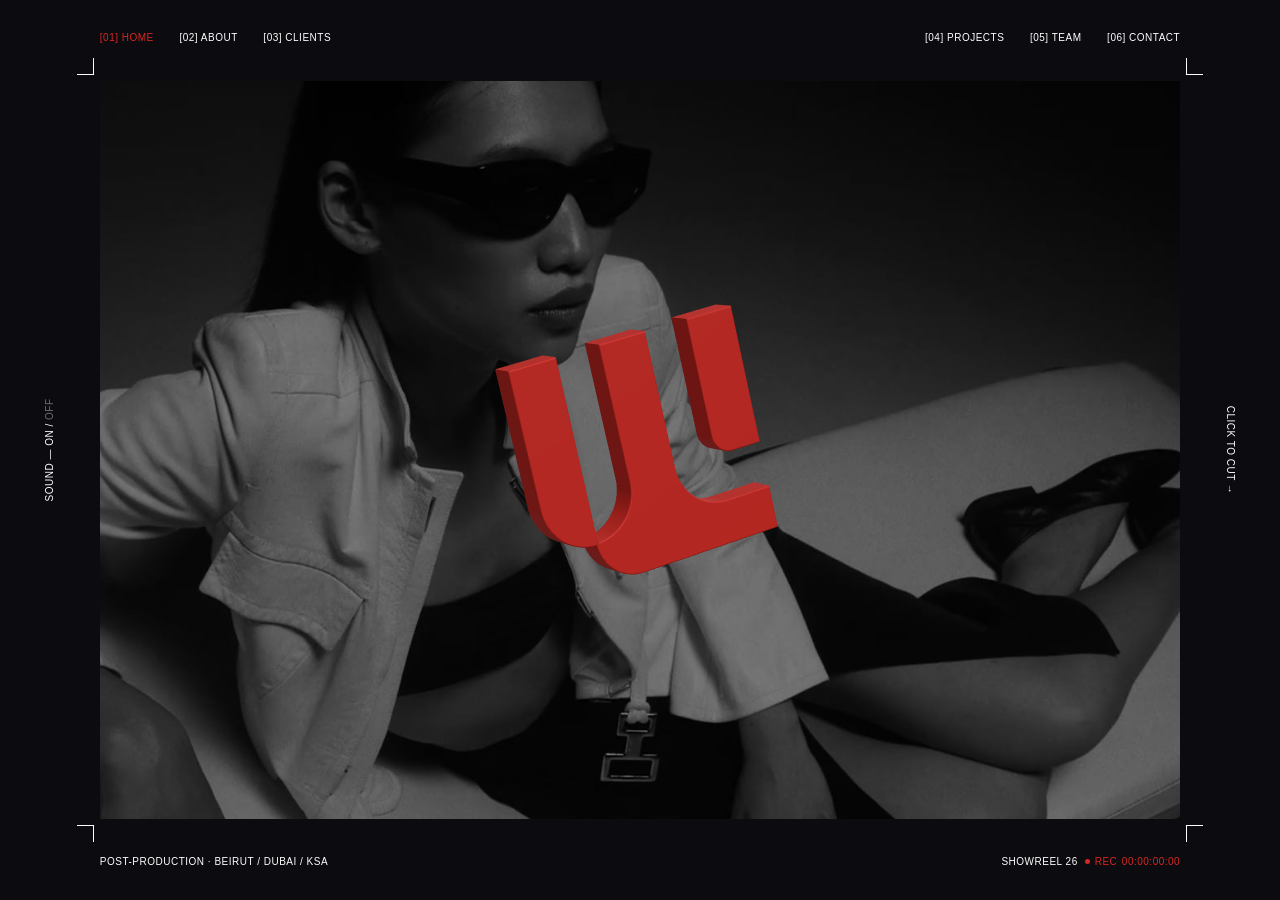
==== index.html @ 4a41119b "Projects: a Mac desktop with a PROJECTS folder, a window of category folders, a Finder of projects a" ====
<!doctype html>
<html lang="en">
<head>
  <meta charset="utf-8">
  <meta name="viewport" content="width=device-width, initial-scale=1, viewport-fit=cover">
  <title>Whiplash</title>
  <meta name="description" content="Whiplash — post-production studio.">
  <link rel="stylesheet" href="css/site.css">
  <link rel="stylesheet" href="css/desk.css">
</head>
<body data-scene="home">
  <div class="stage">
    <!-- The frame: the reel plays here; scenes 02–06 cut in over it -->
    <div class="frame">
      <video class="reel" autoplay muted loop playsinline preload="auto" poster="assets/hero-poster.jpg">
        <source src="assets/hero.mp4" type="video/mp4">
      </video>

      <section class="scene" data-scene="clients"  aria-labelledby="nav-clients"  hidden><h2 class="scene__title">Clients</h2></section>
      <section class="scene" data-scene="projects" aria-labelledby="nav-projects" hidden><h2 class="scene__title">Projects</h2></section>
      <section class="scene" data-scene="team"     aria-labelledby="nav-team"     hidden><h2 class="scene__title">Team</h2></section>
      <section class="scene" data-scene="contact"  aria-labelledby="nav-contact"  hidden><h2 class="scene__title">Contact</h2></section>

      <div class="cut" aria-hidden="true"></div>
    </div>

    <!-- crop marks, one outside each corner of the frame -->
    <i class="crop crop--tl" aria-hidden="true"></i><i class="crop crop--tr" aria-hidden="true"></i>
    <i class="crop crop--bl" aria-hidden="true"></i><i class="crop crop--br" aria-hidden="true"></i>

    <nav class="nav" aria-label="Main">
      <div class="nav__group">
        <a id="nav-home"    href="#home"    data-go="home"><span>[01]</span> Home</a>
        <a id="nav-about"   href="#about"   data-go="about"><span>[02]</span> About</a>
        <a id="nav-clients" href="#clients" data-go="clients"><span>[03]</span> Clients</a>
      </div>
      <div class="nav__group nav__group--r">
        <a id="nav-projects" href="#projects" data-go="projects"><span>[04]</span> Projects</a>
        <a id="nav-team"     href="#team"     data-go="team"><span>[05]</span> Team</a>
        <a id="nav-contact"  href="#contact"  data-go="contact"><span>[06]</span> Contact</a>
      </div>
    </nav>

    <button class="side side--l" id="sound" type="button" aria-pressed="false" aria-label="Sound">Sound — <b data-on>On</b> / <b data-off>Off</b></button>
    <button class="side side--r" id="next" type="button" aria-label="Next page">Click to cut →</button>

    <p class="foot foot--l" data-text="home.tagline">Post-production · Beirut / Dubai / KSA</p>
    <p class="foot foot--r"><span data-text="home.reel_label">Showreel 26</span> <span class="rec"><i></i>Rec <span id="tc">00:00:00:00</span></span></p>
  </div>

  <!-- [02] About: a red page the logo floods open. Chapters come from the dashboard (About). -->
  <section class="about" id="about" aria-labelledby="nav-about" hidden>
    <div class="about__list">
      <p class="about__sub"><span>[02] About — </span><span id="ch-count">5</span> chapters</p>
      <div class="chapters" id="chapters" role="tablist" aria-label="Chapters"></div>
      <figure class="plate">
        <div class="plate__img"><img id="ch-img" src="" alt=""></div>
        <div class="plate__cubes" id="cubes" aria-hidden="true"></div>   <!-- red cubes cover the photo, then blaze out -->
        <figcaption id="ch-cap"></figcaption>
      </figure>
      <a class="about__back" href="#home" data-go="home">← [01] Home</a>
      <span class="about__hint">Pick a chapter</span>
      <!-- temporary: compare the two photo reveals -->
      <button class="about__fx" id="reveal-switch" type="button" aria-label="Photo reveal">Photo reveal — <b data-mode="blaze">Blaze</b> / <b data-mode="lock">Lock</b></button>
    </div>

    <!-- A chapter's own page. History = a timeline: the playhead runs along it and each date cuts in as it passes. -->
    <div class="hist" id="hist" hidden>
      <div class="hist__title"><div class="ch"><span class="ch__n" id="hist-n">[01]</span><span class="ch__t"><span id="hist-word">History</span></span></div></div>
      <p class="hist__crumb"><span>[02] About / </span><span id="hist-crumb">[01] History</span></p>
      <div class="tl" id="tl">
        <i class="tl__rule"></i>
        <i class="tl__head" id="tl-head"></i>
        <ol class="tl__items" id="tl-items"></ol>
      </div>
    </div>

    <!-- Countries = the map: the land grows out of Beirut, then the routes draw one by one. -->
    <div class="map" id="map" hidden>
      <h2 class="map__word" id="map-word" aria-live="polite"><span class="map__ln"><span></span></span><span class="map__ln"><span></span></span></h2>
      <div class="map__note">
        <svg class="map__arrow" viewBox="0 0 290 157" aria-hidden="true"><path d="M0 66h212V0l78 78-78 79V91H0z"/></svg>
        <p class="map__label">[02] About — <span data-text="countries.since">Since 20XX</span></p>
        <p class="map__line" data-text="countries.line">Born in Beirut. Cutting for Dubai and KSA. Every frame intentional, every cut with weight.</p>
      </div>
      <svg class="map__svg" id="map-svg" viewBox="0 0 1140 1110" role="img" aria-label="Map: Beirut, with routes to Jeddah, Riyadh and Dubai">
        <defs><g id="wl-mark"><path d="M0 0H21.2V82A21.2 21.2 0 0 1 0 60.8Z"/><path d="M42.7 0H63.9V60.6A21.4 21.4 0 0 0 85.3 82H106.6V100H39.3A18 18 0 0 1 21.3 82A21.4 21.4 0 0 0 42.7 60.6Z"/><path d="M85.4 0H106.6V60.6H93.4A8 8 0 0 1 85.4 52.6Z"/></g></defs>
        <polygon class="map__land" points="170,20 245,11 365,23 448,115 640,295 670,388 735,478 763,548 791,502 795,578 910,569 922,512 985,490 988,548 1075,606 1127,655 1046,817 940,880 820,965 528,1090 463,1096 430,930 300,715 250,582 188,498 142,406 119,340 26,321 14,263 102,248 118,178 132,134 144,108 150,70"/>
        <!-- drawn in this order: Jeddah, Riyadh, Dubai -->
        <path class="map__route" data-to="jeddah" data-bend=".95 .29" d="M150 140 Q290 300 345 700"/>
        <path class="map__route" data-to="riyadh" data-bend=".63 .10" d="M150 140 Q430 180 597 556"/>
        <path class="map__route" data-to="dubai"  data-bend=".53 .10" d="M150 140 Q570 180 945 533"/>
        <g class="city" data-city="beirut" data-name="Beirut" transform="translate(150 140)" tabindex="0"><use href="#wl-mark" class="city__mark" transform="translate(-11.7 -11) scale(.22)"/><text x="20" y="10">[01] Beirut</text></g>
        <g class="city" data-city="dubai"  data-name="Dubai"  transform="translate(945 533)" tabindex="0"><use href="#wl-mark" class="city__mark" transform="translate(-11.7 -11) scale(.22)"/><text x="20" y="10">[02] Dubai</text></g>
        <g class="city" data-city="riyadh" data-name="Riyadh" transform="translate(597 556)" tabindex="0"><use href="#wl-mark" class="city__mark" transform="translate(-11.7 -11) scale(.22)"/><text x="20" y="10">[03] Riyadh</text></g>
        <g class="city" data-city="jeddah" data-name="Jeddah" transform="translate(345 700)" tabindex="0"><use href="#wl-mark" class="city__mark" transform="translate(-11.7 -11) scale(.22)"/><text x="20" y="10">[04] Jeddah</text></g>
      </svg>
    </div>


    <!-- Services: the crafts. Hover one and the Whiplash mark plays it. -->
    <div class="svc" id="svc" hidden>
      <ol class="svc__list" id="svc-list"></ol>
      <figure class="svc__w">
        <div class="svc__wwrap"><div class="svc__wbox"><video id="svc-video" muted loop playsinline preload="metadata"></video></div></div>
        <figcaption id="svc-cap"></figcaption>
      </figure>
      <p class="svc__head"><span class="svc__ln"><span data-text="services.head1">Six crafts.</span></span><span class="svc__ln svc__ln--red"><span data-text="services.head2">One room.</span></span></p>
      <button class="svc__try" id="svc-try" type="button">
        <span class="svc__tryicon" aria-hidden="true"><svg viewBox="0 0 40 16"><path d="M0 8l12-8v16zM40 8l-12-8v16z"/></svg></span>
        <span class="svc__trytext"><span data-text="services.try1">Before / after</span><b data-text="services.try2">Drag the cut yourself</b></span>
      </button>
    </div>

    <!-- shared footer of the chapter pages: previous · all chapters · next -->
    <div class="dfoot" id="dfoot">
      <i class="tl__rule"></i>
      <button class="hist__back" id="hist-back" type="button"></button>
      <div class="hist__chapters" id="hist-chapters"></div>
      <button class="hist__next" id="hist-next" type="button"></button>
    </div>
  </section>

  <!-- Before / after: one film, split by a cut you can drag. Opened from Services. -->
  <section class="try" id="try" aria-label="Before and after" hidden>
    <div class="try__stage" id="try-stage">
      <div class="try__layer try__before"><video id="try-before" muted loop playsinline preload="auto"></video><i class="try__fx" aria-hidden="true"></i><span class="try__word try__word--a" id="try-wa" aria-hidden="true"><span>Raw</span></span></div>
      <div class="try__layer try__after"><video id="try-after" muted loop playsinline preload="auto"></video><span class="try__word try__word--b" id="try-wb" aria-hidden="true"><span>Cut</span></span></div>
      <div class="try__split" id="try-split" role="slider" tabindex="0" aria-label="Before and after" aria-valuemin="0" aria-valuemax="100" aria-valuenow="50">
        <i class="try__line"></i>
        <span class="try__handle"><svg viewBox="0 0 40 16" aria-hidden="true"><path d="M0 8l12-8v16zM40 8l-12-8v16z"/></svg></span>
      </div>
    </div>
    <div class="try__copy">
      <p class="try__text" data-text="try.line">We don't just finish films. We finish the story.</p>
      <div class="try__chips" id="try-chips" aria-label="Crafts"></div>
    </div>
    <div class="try__foot">
      <i class="try__rule"></i>
      <button id="try-back" type="button">← Services</button>
      <span class="try__hint">Drag the line</span>
      <button id="try-next" type="button">[03] Clients →</button>
    </div>
  </section>
  <svg width="0" height="0" style="position:absolute" aria-hidden="true"><clipPath id="wclip" clipPathUnits="objectBoundingBox"><path d="M0 0H21.2V82A21.2 21.2 0 0 1 0 60.8Z" transform="scale(.0093809 .01)"/><path d="M42.7 0H63.9V60.6A21.4 21.4 0 0 0 85.3 82H106.6V100H39.3A18 18 0 0 1 21.3 82A21.4 21.4 0 0 0 42.7 60.6Z" transform="scale(.0093809 .01)"/><path d="M85.4 0H106.6V60.6H93.4A8 8 0 0 1 85.4 52.6Z" transform="scale(.0093809 .01)"/></clipPath></svg>

  <!-- 3D logo (turns left/right only) -->
  <canvas id="logo" class="logo" aria-label="Whiplash logo"></canvas>
  <div class="ring" aria-hidden="true"></div>

  <script src="admin/config.js"></script>
  <script src="js/logo3d.js" defer></script>
  <script src="js/site.js" defer></script>
  <script src="js/desk.js" defer></script>
</body>
</html>
---- css/site.css ----
/* =========================================================
   WHIPLASH — site
   One viewport. A framed reel, crop marks, six scenes you cut between.
   Layout knobs: --mx / --my = the margin around the frame.
   ========================================================= */
@font-face {
  font-family: "PP Neue Montreal";
  src: url("../fonts/PPNeueMontreal-Medium.woff2") format("woff2"), url("../fonts/PPNeueMontreal-Medium.otf") format("opentype");
  font-weight: 500; font-display: swap;
}
@font-face {
  font-family: "PP Neue Montreal";
  src: url("../fonts/PPNeueMontreal-Bold.woff2") format("woff2"), url("../fonts/PPNeueMontreal-Bold.otf") format("opentype");
  font-weight: 700; font-display: swap;
}
:root {
  --bg: #0b0b10;                 /* the dark around the frame */
  --red: rgb(214 40 34);
  --ink: #fff;
  --mx: 7.8vw;                   /* frame margin, left/right */
  --my: 9vh;                     /* frame margin, top/bottom */
  --ui: clamp(10px, .68vw, 15px);   /* nav + labels */
  --crop: clamp(14px, 1.3vw, 30px); /* crop mark arm length */
  --gap: clamp(6px, .45vw, 10px);   /* crop mark distance from the frame corner */
  --font: "PP Neue Montreal", "Helvetica Neue", Helvetica, Arial, sans-serif;
}
*, *::before, *::after { box-sizing: border-box; }
html, body { margin: 0; height: 100%; background: var(--bg); color: var(--ink); font-family: var(--font); overflow: hidden; -webkit-font-smoothing: antialiased; }
a { color: inherit; text-decoration: none; }
button { font: inherit; color: inherit; background: none; border: 0; padding: 0; cursor: pointer; text-transform: inherit; letter-spacing: inherit; }
:focus-visible { outline: 1.5px solid var(--ink); outline-offset: 4px; }
[hidden] { display: none !important; }

.stage { position: absolute; inset: 0; }   /* not fixed: the nav inside must be able to sit above the About page */

/* ---------- Frame + reel ---------- */
.frame { position: absolute; inset: var(--my) var(--mx); overflow: hidden; background: #000; }
.reel { width: 100%; height: 100%; object-fit: cover; filter: grayscale(1) contrast(1.05) brightness(.62); display: block; }
.cut { position: absolute; inset: 0; background: #000; opacity: 0; pointer-events: none; }
.is-cutting .cut { opacity: 1; }
.is-cutting .logo { opacity: 0; }

/* ---------- Crop marks ---------- */
.crop { position: absolute; width: var(--crop); height: var(--crop); border: 0 solid var(--ink); }
.crop--tl { left: calc(var(--mx) - var(--gap) - var(--crop)); top: calc(var(--my) - var(--gap) - var(--crop)); border-right-width: 1.5px; border-bottom-width: 1.5px; }
.crop--tr { right: calc(var(--mx) - var(--gap) - var(--crop)); top: calc(var(--my) - var(--gap) - var(--crop)); border-left-width: 1.5px; border-bottom-width: 1.5px; }
.crop--bl { left: calc(var(--mx) - var(--gap) - var(--crop)); bottom: calc(var(--my) - var(--gap) - var(--crop)); border-right-width: 1.5px; border-top-width: 1.5px; }
.crop--br { right: calc(var(--mx) - var(--gap) - var(--crop)); bottom: calc(var(--my) - var(--gap) - var(--crop)); border-left-width: 1.5px; border-top-width: 1.5px; }

/* ---------- Nav + labels (all one small uppercase size) ---------- */
.nav, .side, .foot { font-size: var(--ui); font-weight: 500; letter-spacing: .05em; text-transform: uppercase; line-height: 1; }
.nav { position: absolute; left: var(--mx); right: var(--mx); top: 0; height: var(--my); display: flex; justify-content: space-between; align-items: center; padding-bottom: calc(var(--my) * .05); }
.nav__group { display: flex; gap: clamp(18px, 2vw, 48px); }
.nav a { padding: 8px 0; transition: color .15s; }
.nav a:hover { color: var(--red); }
.nav a[aria-current=page] { color: var(--red); }

.foot { position: absolute; margin: 0; bottom: 0; height: var(--my); display: flex; align-items: center; padding-top: calc(var(--my) * .05); }
.foot--l { left: var(--mx); }
.foot--r { right: var(--mx); gap: .7em; }
.rec { color: var(--red); font-variant-numeric: tabular-nums; display: inline-flex; align-items: center; gap: .45em; }
.rec i { width: .55em; height: .55em; border-radius: 50%; background: var(--red); animation: blink 1.2s steps(1) infinite; }
@keyframes blink { 50% { opacity: .15; } }

.side { position: absolute; top: 50%; white-space: nowrap; padding: 10px; }
.side--l { left: calc(var(--mx) / 2); transform: translate(-50%, -50%) rotate(-90deg); }
.side--r { right: calc(var(--mx) / 2); transform: translate(50%, -50%) rotate(90deg); }
.side b { font-weight: 500; opacity: .4; transition: opacity .15s; }
#sound[aria-pressed=true] [data-on], #sound[aria-pressed=false] [data-off] { opacity: 1; }
.side:hover { color: var(--red); }

/* ---------- 3D logo ---------- */
.logo { position: fixed; inset: 0; width: 100%; height: 100%; display: block; pointer-events: none; z-index: 3; }

/* ---------- Scenes 03–06 (placeholders until their designs land) ---------- */
.scene { position: absolute; inset: 0; background: rgb(0 0 0 / .78); display: grid; place-items: center; padding: 6%; }
.scene__title { margin: 0; font-weight: 700; font-size: clamp(48px, 11vw, 220px); letter-spacing: -.04em; line-height: .9; text-transform: uppercase; }
.scene__body { max-width: 62ch; display: grid; gap: 1.1em; }
.lead { margin: 0; font-weight: 500; font-size: clamp(17px, 1.7vw, 34px); line-height: 1.22; letter-spacing: -.01em; }

/* ---------- [02] About ----------
   Opens from the logo: the logo grows until its red fills the screen, and this red page
   spreads out of it (a circle from the centre). Closing runs the same thing backwards. */
:root { --page-red: #d63831; --ax: 5.7vw; --row: min(6.75vw, 12.2vh); }
.nav { z-index: 6; transition: left .7s cubic-bezier(.6, 0, .2, 1), right .7s cubic-bezier(.6, 0, .2, 1), color .3s; }
body[data-scene=about] .nav { left: var(--ax); right: 6vw; color: #0a0a0c; }
body[data-scene=about] .nav a:hover, body[data-scene=about] .nav a[aria-current=page] { color: #fff; }
.logo { transition: opacity .25s; }
body:not([data-scene=home]):not(.is-opening) .logo { opacity: 0; }

.about { position: fixed; inset: 0; z-index: 5; background: var(--page-red); color: #0a0a0c; overflow: hidden;
  clip-path: circle(0% at 50% 50%); transition: clip-path .85s cubic-bezier(.7, 0, .25, 1); }
.about.is-open { clip-path: circle(75% at 50% 50%); }
.about.no-anim { transition: none; }
.about__sub, .about__back, .about__hint, .plate figcaption, .ch__n { font-size: var(--ui); font-weight: 500; letter-spacing: .05em; text-transform: uppercase; line-height: 1; }
.about__sub { position: absolute; left: var(--ax); top: 9vh; margin: 0; color: #fff; }
.about__back { position: absolute; left: var(--ax); bottom: 4vh; padding: 6px 0; }
.about__back:hover { color: #fff; }
.about__hint { position: absolute; right: 6vw; bottom: 4vh; padding: 6px 0; }
.about__fx { position: absolute; left: 50%; bottom: 4vh; transform: translateX(-50%); padding: 6px 0; font-size: var(--ui); font-weight: 500; letter-spacing: .05em; text-transform: uppercase; line-height: 1; }
.about__fx b { font-weight: 500; opacity: .4; transition: opacity .15s, color .15s; }
.about__fx b.is-on { opacity: 1; color: #fff; }
.about__fx:hover b:not(.is-on) { opacity: .75; }
.about.is-detail .about__fx { opacity: 0; pointer-events: none; transition: opacity .35s; }

/* chapters: three rows show; the list slides when you go past them */
.about__list { position: absolute; inset: 0; }
.chapters { position: absolute; left: var(--ax); top: 15.6vh; height: calc(var(--row) * 3); width: 62vw; overflow: hidden; }
.chapters__track { transition: transform .6s cubic-bezier(.6, 0, .2, 1); }
.ch { display: flex; align-items: center; height: var(--row); width: 100%; text-align: left; color: #0a0a0c; transition: color .2s; }
.ch__n { width: 5vw; flex: none; font-size: clamp(11px, 1vw, 24px); letter-spacing: .02em; }
.ch__t { display: block; overflow: hidden; height: var(--row); }
.ch__t > span { display: block; transform-origin: left center; font-size: calc(var(--row) * 1.2); line-height: var(--row); font-weight: 500; letter-spacing: -.012em; text-transform: uppercase; white-space: nowrap; transform: translateY(105%); transition: transform .8s cubic-bezier(.2, .9, .2, 1); transition-delay: calc(var(--i) * 70ms + 350ms); }
.about.is-in .ch__t > span { transform: none; }
.about.is-in.is-settled .ch__t > span { transition: transform .35s cubic-bezier(.3, 1.5, .5, 1); transition-delay: 0s; }
.ch[aria-selected=true] { color: #fff; }

/* the plate: a black-and-white photo locked under a blocky red pattern, cracked open like a safe (js/site.js) */
.plate { position: absolute; margin: 0; left: 67.2vw; top: 18.6vh; width: 27vw; height: 61vh; }
.plate__img { position: absolute; inset: 0; background: #151518; overflow: hidden; }
.plate__img img { width: 100%; height: 100%; object-fit: cover; filter: grayscale(1) contrast(1.12) brightness(.95); }
.plate__cubes { position: absolute; inset: -1px; display: grid; grid-template-columns: repeat(8, 1fr); grid-template-rows: repeat(10, 1fr); overflow: hidden; }
.plate__cubes i { position: relative; display: grid; place-items: center; }
.plate__cubes i.is-red { background: var(--page-red); }
.plate__cubes i b { font: 600 clamp(8px, .62vw, 13px)/1 ui-monospace, "SF Mono", Menlo, Consolas, monospace; letter-spacing: .04em; color: rgb(10 10 12 / .7); opacity: 0; }
.plate__cubes i.is-code b { opacity: 1; }
.plate__cubes i.is-code { animation: jitter .18s steps(2) infinite; }
.plate__cubes i.is-open { animation: crack .3s steps(6) forwards; }
@keyframes jitter { 50% { transform: translateX(1px); } }
@keyframes crack {
  0%   { background: var(--page-red); transform: none; }
  20%  { background: #fff; transform: translateX(3px); }
  40%  { background: var(--page-red); transform: translateX(-2px); opacity: .5; }
  60%  { background: #0a0a0c; opacity: 1; }
  80%  { background: #fff; opacity: .4; transform: scaleY(.3); }
  100% { opacity: 0; transform: scaleY(0); }
}
.plate__scan { position: absolute; left: 0; right: 0; top: 0; height: 2px; background: #fff; box-shadow: 0 0 10px #fff, 0 0 26px rgb(255 255 255 / .6); opacity: 0; pointer-events: none; }
/* the other option, "Blaze": the photo pushed to red, 20 big cubes that flare and vanish in random order */
.plate.is-blaze .plate__img { background: var(--page-red); }
.plate.is-blaze .plate__img img { filter: grayscale(1) contrast(1.15) brightness(.75); mix-blend-mode: multiply; }
.plate.is-blaze .plate__cubes { grid-template-columns: repeat(4, 1fr); grid-template-rows: repeat(5, 1fr); }
.plate.is-blaze .plate__cubes i:nth-of-type(n+21) { display: none; }
.plate__cubes i.is-blaze { animation: blaze .6s cubic-bezier(.4, 0, .2, 1) var(--d, 0ms) both; }
@keyframes blaze {
  0%   { opacity: 1; background: var(--page-red); }
  35%  { opacity: 1; background: #ff6a55; }
  100% { opacity: 0; background: #ff6a55; }
}
.plate__cubes.is-scanning .plate__scan { animation: scanDown .75s cubic-bezier(.5, 0, .5, 1) forwards; }
@keyframes scanDown { 0% { top: 0; opacity: 1; } 92% { opacity: 1; } 100% { top: 100%; opacity: 0; } }
.plate figcaption { position: absolute; left: 0; top: calc(100% + 2.2vh); white-space: nowrap; }

/* hover on a chapter: the word swells and its letters shuffle (js/site.js → scramble) */
.about.is-in .ch.is-hover .ch__t > span { transform: scale(1.075); }
.about.is-settled .ch__t { overflow: visible; }   /* the mask is only for the entrance; a swollen word must not be cut */
.sc { display: inline-block; }
.sc--i { font-style: italic; }
.sc--l { font-weight: 300; }
.sc--wave { animation: letterWave .9s ease-in-out both; animation-delay: calc(var(--i, 0) * 40ms); }
@keyframes letterWave { 0% { transform: translateY(0); } 30% { transform: translateY(-.07em) scale(1.06); } 60% { transform: translateY(.03em); } 100% { transform: translateY(0); } }

/* ---------- A chapter's page (History = the timeline) ----------
   Opening: the other words leave, the picked word slides up to the first row and stays put while
   the page changes under it. Then the rule draws, and the playhead runs along it: each date cuts
   in as the playhead reaches it, one at a time. */
.about.is-detail .about__list .ch { pointer-events: none; }
.about.is-detail .about__list .ch__t { overflow: hidden; }
.about.is-detail .about__list .ch .ch__t > span { transition: transform .5s cubic-bezier(.7, 0, .3, 1), color .3s; transition-delay: 0s; }
.about.is-detail .about__list .ch:not(.is-picked) .ch__t > span { transform: translateY(-105%); }
.about.is-detail .about__list .ch.is-picked .ch__t > span { transform: none; }
.about.is-detail .about__list .ch:not(.is-picked) .ch__n, .about.is-detail .plate, .about.is-detail .about__sub, .about.is-detail .about__hint, .about.is-detail .about__back { opacity: 0; transition: opacity .35s; }
.about.is-detail-on .about__list { visibility: hidden; }

.hist { position: absolute; inset: 0; color: #0a0a0c; }
.hist__title { position: absolute; left: var(--ax); top: 15.6vh; width: 62vw; }
.hist__title .ch { color: #fff; transition: color .6s .1s; }
.hist__title .ch__t > span { transform: none; transition: none; }
.hist.is-in .hist__title .ch { color: #0a0a0c; }
.hist__crumb, .hist__back, .hist__next, .hist__chapters { font-size: var(--ui); font-weight: 500; letter-spacing: .05em; text-transform: uppercase; line-height: 1; }
.hist__crumb { position: absolute; right: var(--ax); top: 44vh; margin: 0; text-align: right; opacity: 0; transition: opacity .5s .3s; }
.hist.is-in .hist__crumb { opacity: 1; }

.tl { position: absolute; left: var(--ax); right: var(--ax); top: 51.9vh; }
.tl__rule { position: absolute; left: 0; right: 0; top: 0; height: 2px; background: #fff; box-shadow: 0 1px 0 #0a0a0c; transform: scaleX(0); transform-origin: left; transition: transform .9s cubic-bezier(.7, 0, .2, 1); }
.hist.is-in .tl__rule { transform: none; }
.tl__items { list-style: none; margin: 0; padding: 4.7vh 0 0; display: grid; grid-template-columns: repeat(var(--n, 6), minmax(0, 1fr)); column-gap: .97vw; }
.tl__year { font-size: calc(26.2vw / max(var(--n, 6), 5)); line-height: 1; font-weight: 500; letter-spacing: -.02em; overflow: hidden; white-space: nowrap; }
.tl__year > span { display: block; transform: translateY(105%); transition: transform .5s cubic-bezier(.2, .9, .2, 1); }
.tl__bar { height: 4.33vh; margin-top: .35vh; border: 1.5px solid #fff; background: var(--c, transparent); transform: scaleX(0); transform-origin: left; transition: transform .45s cubic-bezier(.7, 0, .2, 1); }
.tl__name { margin: 2.6vh 0 0; font-size: calc(7.6vw / max(var(--n, 6), 5)); font-weight: 500; line-height: 1.15; text-transform: uppercase; }
.tl__line { margin: .9vh 0 0; font-size: clamp(11px, calc(4.3vw / max(var(--n, 6), 5)), 19px); line-height: 1.3; }
.tl__name, .tl__line { opacity: 0; transform: translateY(12px); transition: opacity .45s, transform .5s cubic-bezier(.2, .9, .2, 1); }
.tl li.is-on .tl__year > span { transform: none; }
.tl li.is-on .tl__bar { transform: none; }
.tl li.is-on .tl__name { opacity: 1; transform: none; transition-delay: .12s; }
.tl li.is-on .tl__line { opacity: .62; transform: none; transition-delay: .22s; }
/* the playhead */
.tl__head { position: absolute; top: -2.3vh; left: 0; width: 2px; margin-left: 0;   /* sits exactly on the left edge of the clip it has reached */ background: #fff; box-shadow: 1px 0 0 #0a0a0c; opacity: 0; transition: left .34s cubic-bezier(.6, 0, .2, 1), opacity .3s; }
.tl__head::before { content: ""; position: absolute; left: -7px; top: -2px; width: 16px; height: 12px; background: #fff; clip-path: polygon(0 0, 100% 0, 100% 45%, 50% 100%, 0 45%); }
.tl__head.is-on { opacity: 1; }

/* shared footer of the chapter pages */
.dfoot { position: absolute; left: var(--ax); right: var(--ax); top: 94.25vh; bottom: 0; display: flex; align-items: center; justify-content: space-between; color: #0a0a0c; opacity: 0; visibility: hidden; transition: opacity .5s .4s, visibility 0s .9s; }
.dfoot.is-in { opacity: 1; visibility: visible; transition: opacity .5s .4s; }
.dfoot.is-in .tl__rule { transform: none; }
.about[data-detail=map] .dfoot .tl__rule { height: 1.5px; background: #0a0a0c; box-shadow: none; }
.dfoot button { padding: 6px 0; }
.dfoot button:hover { color: #fff; }
.hist__chapters { display: flex; gap: 2.2vw; }
.hist__chapters button { opacity: .38; transition: opacity .2s; }
.hist__chapters button:hover { opacity: 1; }
.hist__chapters button[aria-current=true] { opacity: 1; color: #fff; }
.hist, .map { transition: opacity .35s; }
.hist.is-out, .map.is-out { opacity: 0; }

/* ---------- Countries: the map ----------
   The city name fills the left. On the right the land grows out of Beirut, then the routes
   draw one at a time (Jeddah, Riyadh, Dubai), each ending in a Whiplash mark. */
.map { position: absolute; inset: 0; color: #0a0a0c; }
.map__word { position: absolute; left: 6.7vw; top: 14.5vh; margin: 0; font-weight: 500; font-size: min(15.75vw, 27vh); line-height: .93; letter-spacing: -.02em; text-transform: uppercase; }
.map__ln { display: block; overflow: hidden; padding-bottom: .04em; }
.map__ln > span { display: block; transform: translateY(105%); transition: transform .9s cubic-bezier(.2, .9, .2, 1); }
.map__ln:nth-child(2) > span { transition-delay: .12s; }
.map.is-in .map__ln > span { transform: none; }
.map__note { position: absolute; left: var(--ax); top: 74.3vh; width: 34vw; }
.map__arrow { position: absolute; left: 1.8vw; top: 0; width: 12.2vw; height: auto; fill: #f0f0f5; transform: translateX(-140%); opacity: 0; transition: transform .9s cubic-bezier(.2, .9, .2, 1) .5s, opacity .3s .5s; }
.map.is-in .map__arrow { transform: none; opacity: 1; animation: arrowNudge 2.6s ease-in-out 2.2s infinite; }
@keyframes arrowNudge { 0%, 70%, 100% { transform: translateX(0); } 82% { transform: translateX(.7vw); } }
.map__label { position: relative; margin: calc(2.77vw - 1.6em) 0 0; color: #fff; font-size: var(--ui); font-weight: 500; letter-spacing: .05em; text-transform: uppercase; line-height: 1; white-space: nowrap; }
.map__line { position: relative; margin: 1.9vw 0 0; font-size: clamp(14px, 1.2vw, 28px); line-height: 1.25; font-weight: 500; max-width: 29vw; }
.map__label, .map__line { opacity: 0; transform: translateY(10px); transition: opacity .5s .8s, transform .6s cubic-bezier(.2, .9, .2, 1) .8s; }
.map.is-in .map__label, .map.is-in .map__line { opacity: 1; transform: none; }

.map__svg { position: absolute; left: 47.5vw; top: 6.9vh; width: 47.9vw; height: 82.8vh; overflow: visible; }
.map__land { fill: #f0f0f5; transform-box: view-box; transform-origin: 150px 140px; transform: scale(0); transition: transform 1s cubic-bezier(.3, 1.15, .4, 1) .15s; }
.map.is-in .map__land { transform: none; }
.map__route { fill: none; stroke: var(--page-red); stroke-width: 3.2; stroke-linecap: round; transition: stroke-dashoffset .85s cubic-bezier(.6, 0, .25, 1), opacity .25s, stroke-width .25s; }
.city { cursor: pointer; outline: none; }
.city__mark { fill: var(--page-red); }
.city text { font-size: 26px; font-weight: 700; text-transform: uppercase; fill: #0a0a0c; letter-spacing: .01em; }
.city > * { opacity: 0; transition: opacity .3s; }
.city .city__mark { transform-box: fill-box; }
.city.is-on > * { opacity: 1; }
.city.is-on .city__mark { animation: markPop .5s cubic-bezier(.3, 1.6, .5, 1) both; }
@keyframes markPop { from { opacity: 0; scale: .2; } to { opacity: 1; scale: 1; } }
.city.is-picked text { fill: var(--page-red); }
.map__svg.has-pick .map__route { opacity: .28; }
.map__svg.has-pick .map__route.is-picked { opacity: 1; stroke-width: 4.6; }
.city:focus-visible text { text-decoration: underline; }


/* ---------- Services (dark page) ----------
   The red page turns to near-black. Rules draw, the six crafts rise one by one, the Whiplash
   mark fills with film from the top. Hover a craft: the word turns red and the mark plays it. */
:root { --ink-bg: #0c0c11; }
.about { transition: clip-path .85s cubic-bezier(.7, 0, .25, 1), background-color .7s ease; }
.about[data-detail=services] { background-color: var(--ink-bg); }
body.is-dark[data-scene=about] .nav { color: #fff; }
body.is-dark[data-scene=about] .nav a:hover, body.is-dark[data-scene=about] .nav a[aria-current=page] { color: var(--red); }
.about[data-detail=services] .dfoot { color: #fff; background: var(--ink-bg); }
.about[data-detail=services] .dfoot .tl__rule { height: 1.5px; background: #fff; box-shadow: none; }
.about[data-detail=services] .dfoot button:hover, .about[data-detail=services] .hist__chapters button[aria-current=true] { color: var(--red); }

.svc { --srow: min(4.85vw, 8.6vh); position: absolute; inset: 0; color: #f0f0f5; }
.svc__list { position: absolute; left: var(--ax); top: 11.2vh; width: 55.2vw; margin: 0; padding: 0; list-style: none; }
.svc__row { position: relative; display: flex; align-items: center; height: var(--srow); cursor: pointer; }
.svc__row::before, .svc__row:first-child::after { content: ""; position: absolute; left: 0; right: 0; bottom: 0; height: 1.5px; background: #3a3a42; transform: scaleX(0); transform-origin: left; transition: transform .8s cubic-bezier(.7, 0, .2, 1); transition-delay: calc(var(--i) * 70ms + 150ms); }
.svc__row:first-child::after { bottom: auto; top: 0; transition-delay: 100ms; }
.svc.is-in .svc__row::before, .svc.is-in .svc__row:first-child::after { transform: none; }
.svc__n { width: 3.9vw; flex: none; font-size: clamp(10px, .62vw, 15px); font-weight: 500; letter-spacing: .04em; opacity: 0; transition: opacity .4s; transition-delay: calc(var(--i) * 70ms + 400ms); }
.svc__w0 { flex: none; display: block; overflow: hidden; height: var(--srow); }
.svc__w0 > span { display: block; font-size: calc(var(--srow) * 1.04); line-height: var(--srow); font-weight: 500; letter-spacing: -.012em; text-transform: uppercase; white-space: nowrap; transform: translateY(105%); transition: transform .8s cubic-bezier(.2, .9, .2, 1), color .2s; transition-delay: calc(var(--i) * 80ms + 300ms), 0s; }
.svc__d { margin: 0 0 0 auto; width: 16.5vw; font-size: clamp(12px, 1vw, 22px); color: #a3a3ab; opacity: 0; transform: translateX(-8px); transition: opacity .5s, transform .6s cubic-bezier(.2, .9, .2, 1), color .2s; transition-delay: calc(var(--i) * 80ms + 600ms); }
.svc.is-in .svc__n { opacity: 1; }
.svc.is-in .svc__w0 > span { transform: none; }
.svc.is-in .svc__d { opacity: 1; transform: none; }
.svc.is-settled .svc__w0, .svc.is-settled .svc__row { transition-delay: 0s; }
.svc.is-settled .svc__w0 { overflow: visible; }
.svc.is-settled .svc__w0 > span { transition: transform .35s cubic-bezier(.3, 1.5, .5, 1), color .2s; transform-origin: left center; }
.svc__row.is-active .svc__w0 > span { color: var(--red); }
.svc.is-settled .svc__row.is-active .svc__w0 > span { transform: scale(1.04); }
.svc__row.is-active .svc__d { color: #f0f0f5; }
.svc__row:focus-visible { outline: 1.5px solid #fff; outline-offset: 2px; }

.svc__w { position: absolute; margin: 0; right: var(--ax); top: 13.9vh; width: min(29.2vw, 51.8vh); }
.svc__wwrap { clip-path: inset(0 0 100% 0); transition: clip-path 1.1s cubic-bezier(.7, 0, .2, 1) .45s; }
.svc.is-in .svc__wwrap { clip-path: inset(0); }
.svc__wbox { aspect-ratio: 106.6 / 100; clip-path: url(#wclip); -webkit-clip-path: url(#wclip); background: #24242b; }
.svc__wbox video { width: 100%; height: 100%; object-fit: cover; display: block; transition: opacity .18s, filter .4s; }
.svc__wbox video.is-swapping { opacity: .15; }
.svc__w figcaption { margin-top: 3vh; text-align: right; font-size: var(--ui); font-weight: 500; letter-spacing: .05em; text-transform: uppercase; line-height: 1; white-space: nowrap; opacity: 0; transition: opacity .5s 1.2s; }
.svc.is-in .svc__w figcaption { opacity: 1; }
.svc__head { position: absolute; margin: 0; right: var(--ax); top: 70.4vh; text-align: right; font-size: min(2.95vw, 5.2vh); line-height: 1.08; font-weight: 500; text-transform: uppercase; letter-spacing: -.01em; }
.svc__ln { display: block; overflow: hidden; }
.svc__ln > span { display: block; transform: translateY(105%); transition: transform .8s cubic-bezier(.2, .9, .2, 1) 1.1s; }
.svc__ln--red { color: var(--red); }
.svc__ln--red > span { transition-delay: 1.22s; }
.svc.is-in .svc__ln > span { transform: none; }

/* "Before / after" button: the cut handle itself, with a label */
.svc__try { position: absolute; left: var(--ax); top: calc(11.2vh + var(--srow) * 6 + 5.5vh); display: flex; align-items: center; gap: 1.1vw; text-align: left; color: #f0f0f5; opacity: 0; transform: translateY(10px); transition: opacity .5s 1.3s, transform .6s cubic-bezier(.2, .9, .2, 1) 1.3s; }
.svc.is-in .svc__try { opacity: 1; transform: none; }
.svc__tryicon { position: relative; display: grid; place-items: center; width: 4.6vw; min-width: 56px; aspect-ratio: 1.65; background: var(--red); }
.svc__tryicon::before { content: ""; position: absolute; left: 50%; top: -1.6vh; bottom: -1.6vh; width: 2px; margin-left: -1px; background: var(--red); transform: scaleY(.55); transition: transform .4s cubic-bezier(.3, 1.5, .5, 1); }
.svc__tryicon svg { position: relative; width: 52%; fill: #fff; transition: transform .35s cubic-bezier(.3, 1.5, .5, 1); }
.svc__try:hover .svc__tryicon::before { transform: scaleY(1); }
.svc__try:hover .svc__tryicon svg { transform: scaleX(1.25); }
.svc__trytext { display: grid; gap: .55em; font-size: var(--ui); font-weight: 500; letter-spacing: .05em; text-transform: uppercase; line-height: 1; }
.svc__trytext b { font-weight: 500; font-size: clamp(14px, 1.15vw, 26px); letter-spacing: -.005em; text-transform: none; }
.svc__try:hover .svc__trytext b { color: var(--red); }
.svc.is-in .svc__tryicon { animation: tryNudge 3.2s ease-in-out 2.4s infinite; }
@keyframes tryNudge { 0%, 78%, 100% { transform: translateX(0); } 84% { transform: translateX(-5px); } 90% { transform: translateX(5px); } 95% { transform: translateX(0); } }

/* ---------- Before / after ----------
   Opens out of a red line: the film spreads from the centre, then the words rise.
   The right side is the finished film; the left is the same frame before the craft was applied. */
.try { position: fixed; inset: 0; z-index: 5; background: #000; color: #fff; overflow: hidden; }
.try__stage { position: absolute; inset: 0; clip-path: inset(0 50% 0 50%); transition: clip-path 1s cubic-bezier(.7, 0, .2, 1) .35s; touch-action: none; cursor: ew-resize; }
.try.is-in .try__stage { clip-path: inset(0); }
.try__layer { position: absolute; inset: 0; overflow: hidden; }
.try__layer video { position: absolute; inset: 0; width: 100%; height: 100%; object-fit: cover; }
.try__after { clip-path: inset(0 0 0 var(--x, 50%)); }
.try__after video { filter: saturate(1.35) contrast(1.1) brightness(1.08); }
/* what each craft looks like before it is applied */
.try__before video { filter: grayscale(1) contrast(.82) brightness(1.18); transition: filter .5s; }
.try[data-fx=colour] .try__before video { filter: saturate(.28) contrast(.66) brightness(1.2) sepia(.12); }
.try[data-fx=vfx] .try__before video { filter: grayscale(.55) contrast(.85) brightness(1.1); }
.try[data-fx=sound] .try__before video { filter: grayscale(1) contrast(.9) brightness(.95) blur(1.5px); }
.try[data-fx=online] .try__before video { filter: grayscale(.4) contrast(.8) blur(4px); }
.try[data-fx=motion] .try__before video { filter: grayscale(1) contrast(1.1) brightness(1.05); }
.try__fx { position: absolute; inset: 0; pointer-events: none; opacity: 0; transition: opacity .4s; }
.try[data-fx=vfx] .try__fx { opacity: 1; background:
  radial-gradient(circle, transparent 5px, rgb(0 255 160 / .7) 5px 6.5px, transparent 7px) 0 0 / 16.6% 25%,
  linear-gradient(rgb(0 255 160 / .18) 1px, transparent 1px) 0 0 / 100% 12.5%,
  linear-gradient(90deg, rgb(0 255 160 / .18) 1px, transparent 1px) 0 0 / 8.33% 100%; }
.try[data-fx=sound] .try__fx { opacity: 1; background: linear-gradient(transparent calc(50% - 1px), rgb(255 255 255 / .55) calc(50% - 1px) calc(50% + 1px), transparent calc(50% + 1px)); }
.try[data-fx=online] .try__fx { opacity: 1; background: repeating-linear-gradient(transparent 0 3px, rgb(0 0 0 / .18) 3px 4px); }

.try__word { position: absolute; font-weight: 500; font-size: min(15.6vw, 27.7vh, calc(var(--fit, 62vw) / var(--len, 3))); line-height: .82; letter-spacing: -.02em; text-transform: uppercase; white-space: nowrap; overflow: hidden; padding: .02em 0 .04em; }
.try__word > span { display: block; transform: translateY(105%); transition: transform 1s cubic-bezier(.2, .9, .2, 1); }
.try.is-in .try__word > span { transform: none; transition-delay: 1.05s; }
.try__word--a { --fit: 76vw; left: 6.7vw; top: 13.9vh; color: #222228; }
.try__word--b { right: 3vw; bottom: -6.5vh; color: #f0f0f5; }
.try.is-in .try__word--b > span { transition-delay: 1.2s; }

.try__split { position: absolute; top: 0; bottom: 0; left: var(--x, 50%); width: 64px; margin-left: -32px; display: grid; place-items: center; cursor: ew-resize; outline: none; z-index: 2; }
.try__line { position: absolute; left: 50%; top: 0; bottom: 0; width: 6px; margin-left: -3px; background: var(--red); transform: scaleY(0); transform-origin: top; }
.try.is-open .try__line { transform: none; transition: transform .45s cubic-bezier(.7, 0, .2, 1); }
.try__handle { position: relative; display: grid; place-items: center; width: 4.6vw; min-width: 64px; aspect-ratio: 1.65; background: var(--red); transform: scale(0); transition: transform .45s cubic-bezier(.3, 1.6, .5, 1) .9s, background .15s; }
.try.is-in .try__handle { transform: none; }
.try__handle svg { width: 52%; fill: #fff; transition: transform .2s; }
.try__split:hover .try__handle svg, .try.is-dragging .try__handle svg { transform: scaleX(1.25); }
.try.is-dragging .try__handle { background: var(--red-hi, #e82c24); }
.try__split:focus-visible .try__handle { outline: 2px solid #fff; outline-offset: 3px; }

.try__copy { position: absolute; left: var(--ax); bottom: 9.3vh; z-index: 3; color: #0a0a0c; pointer-events: none; }
.try__text { margin: 0 0 3.3vh; font-size: clamp(15px, 1.3vw, 30px); font-weight: 500; line-height: 1.2; }
.try__chips { display: flex; flex-wrap: wrap; gap: .4vw 2.1vw; }
.try__chips span { font-size: var(--ui); font-weight: 500; letter-spacing: .05em; text-transform: uppercase; padding: 6px 0; line-height: 1; }
.try__chips span.is-on { color: var(--red); }
.try__text, .try__chips { opacity: 0; transform: translateY(10px); transition: opacity .5s 1.3s, transform .6s cubic-bezier(.2, .9, .2, 1) 1.3s; }
.try__chips { transition-delay: 1.4s; }
.try.is-in .try__text, .try.is-in .try__chips { opacity: 1; transform: none; }

.try__foot { position: absolute; left: var(--ax); right: var(--ax); top: 94.25vh; bottom: 0; display: flex; align-items: center; justify-content: space-between; z-index: 3; font-size: var(--ui); font-weight: 500; letter-spacing: .05em; text-transform: uppercase; line-height: 1; opacity: 0; transition: opacity .5s 1.4s; }
.try.is-in .try__foot { opacity: 1; }
.try__rule { position: absolute; left: 0; right: 0; top: 0; height: 1.5px; background: #fff; }
.try__foot button { padding: 6px 0; text-shadow: 0 0 12px rgb(0 0 0 / .35); }
.try__foot button:hover { color: var(--red); }
.try__hint { opacity: .6; }
.try.is-out .try__stage { clip-path: inset(0 50% 0 50%); transition-delay: 0s; transition-duration: .55s; }
.try.is-out .try__copy, .try.is-out .try__foot, .try.is-out .try__word, .try.is-out .try__handle { opacity: 0; transition: opacity .2s; }

/* ---------- Cursor ring (trails the pointer; real cursor stays) ---------- */
.ring { position: fixed; left: 0; top: 0; width: 30px; height: 30px; margin: -15px 0 0 -15px; border: 1.5px solid var(--ink); border-radius: 50%; pointer-events: none; z-index: 9; opacity: 0; transition: opacity .2s, width .2s, height .2s, margin .2s; }
.ring.is-on { opacity: 1; }
.ring.is-big { width: 52px; height: 52px; margin: -26px 0 0 -26px; }

/* ---------- Phone ---------- */
@media (max-width: 760px) {
  :root { --mx: 18px; --my: 112px; --ui: 11px; --crop: 12px; --gap: 5px; }
  .nav { align-items: flex-start; padding: 22px 0 0; }
  .nav__group { flex-direction: column; gap: 4px; }
  .nav__group--r { text-align: right; }
  .nav a { padding: 5px 0; }
  .side { top: auto; bottom: 70px; transform: none; padding: 6px 0; }
  .side--l { left: var(--mx); }
  .side--r { right: var(--mx); }
  .foot { height: auto; padding: 0; left: var(--mx); right: auto; }
  .foot--l { bottom: 46px; }
  .foot--r { bottom: 22px; }
  .ring { display: none; }
}
@media (max-width: 760px) {
  :root { --ax: 18px; --row: 11.4vw; }
  body[data-scene=about] .nav { right: 18px; }
  .about__sub { top: 104px; }
  .chapters { top: 128px; width: calc(100vw - 36px); }
  .ch__n { width: 44px; }
  .plate { left: auto; right: 18px; top: calc(128px + 11.4vw * 3 + 22px); width: 46vw; height: 58vw; }
  .plate figcaption { top: calc(100% + 10px); left: auto; right: 0; }
  .about__back { bottom: 22px; } .about__hint { right: 18px; bottom: 22px; }
  .about__fx { bottom: 52px; left: 18px; transform: none; }
}
@media (max-width: 760px) {
  .hist { overflow-y: auto; padding: calc(128px + var(--row) + 20px) 18px 0; }
  .hist__title { top: 128px; width: calc(100vw - 36px); }
  .hist__crumb { position: static; text-align: left; }
  .tl { position: relative; left: 0; right: 0; top: 0; margin-top: 22px; }
  .tl__items { display: block; padding-top: 18px; }
  .tl li { display: grid; grid-template-columns: 31vw 1fr; column-gap: 14px; align-items: start; padding-bottom: 20px; }
  .tl__year { font-size: 10.5vw; grid-row: span 3; }
  .tl__bar { height: 12px; margin-top: 6px; }
  .tl__name { margin-top: 10px; font-size: 15px; }
  .tl__line { margin-top: 4px; font-size: 12.5px; }
  .tl__head { display: none; }
  .dfoot { left: 18px; right: 18px; top: auto; bottom: 0; height: 58px; background: var(--page-red); }
  .hist { padding-bottom: 70px; }
  .map { overflow-y: auto; padding: 118px 18px 76px; }
  .map__word { position: static; font-size: 25vw; }
  .map__svg { position: static; display: block; width: 100%; height: auto; margin-top: 10px; }
  .map__note { position: relative; left: 0; top: 0; width: auto; margin-top: 18px; }
  .map__arrow { left: 8px; width: 34vw; }
  .map__label { margin-top: calc(34vw * .42 - 1.6em); }
  .map__line { max-width: none; margin-top: 5.5vw; font-size: 16px; }
  .city text { font-size: 40px; }
  .hist__chapters { display: none; }
}
@media (max-width: 760px) {
  .svc { --srow: 9.4vw; overflow-y: auto; }
  .svc__w figcaption { white-space: normal; line-height: 1.3; }
  .svc__list { position: relative; left: 0; top: 0; width: auto; margin: 112px 18px 0; }
  .svc__n { width: 40px; }
  .svc__d { width: 30vw; font-size: 11px; line-height: 1.25; }
  .svc__w { position: relative; right: auto; top: 0; width: 62vw; margin: 28px 18px 0 auto; }
  .svc__head { position: relative; right: auto; top: 0; margin: 22px 18px 0; font-size: 7.4vw; }
  .svc__try { position: relative; left: 0; top: 0; margin: 26px 18px 100px; }
  .try__word { font-size: 26vw; }
  .try__word--a { top: 15vh; left: 18px; }
  .try__word--b { left: auto; right: 18px; bottom: 12vh; }
  .try__copy { bottom: 74px; right: 18px; }
  .try__chips { gap: 4px 14px; }
  .try__foot { top: auto; height: 58px; }
  .try__hint { display: none; }
}
@media (hover: none) { .ring { display: none; } }
@media (prefers-reduced-motion: reduce) { .rec i { animation: none; } .about, .about *, .about *::after { transition-duration: .01ms !important; transition-delay: 0s !important; } }
---- css/desk.css ----
/* =========================================================
   WHIPLASH — [04] Projects: a Mac desktop
   Menu bar, one PROJECTS folder, a window of category folders,
   a Finder window of projects, and Quick Look to play one.
   ========================================================= */
.desk {
  --mb: max(26px, 3.4vh);
  --blue: #2f62d8;
  --win: #1e1e24; --win-top: #2a2a31; --line: rgb(255 255 255 / .09);
  --dfont: -apple-system, BlinkMacSystemFont, "SF Pro Text", "Helvetica Neue", var(--font), sans-serif;
  position: fixed; inset: 0; z-index: 8; overflow: hidden; color: #fff; font-family: var(--dfont);
  background:
    radial-gradient(120% 95% at 50% 108%, #2d55c4 0%, #22409f 26%, #172a6b 48%, #10183c 66%, #0c0d14 88%);
  transform: translateX(100%); transition: transform .8s cubic-bezier(.65, 0, .2, 1);
  -webkit-user-select: none; user-select: none;
}
.desk.is-in { transform: none; }
.desk.no-anim, .desk.no-anim * { transition: none !important; }
/* the site underneath drifts away like the previous space */
body.desk-on .stage, body.desk-on .about { transform: translateX(-22%); opacity: .35; transition: transform .8s cubic-bezier(.65, 0, .2, 1), opacity .8s; }
body.desk-on .logo { opacity: 0 !important; }
body.desk-off .stage, body.desk-off .about { transition: transform .8s cubic-bezier(.65, 0, .2, 1), opacity .8s; }

/* ---------- menu bar ---------- */
.mb { position: absolute; left: 0; right: 0; top: 0; height: var(--mb); display: flex; align-items: center; gap: .2vw; padding: 0 1vw; background: rgb(12 12 18 / .55); -webkit-backdrop-filter: blur(20px) saturate(1.4); backdrop-filter: blur(20px) saturate(1.4); font-size: clamp(12px, .92vw, 16px); z-index: 30; transform: translateY(-100%); transition: transform .5s cubic-bezier(.2, .9, .2, 1) .55s; }
.desk.is-in .mb { transform: none; }
.mb__logo { width: clamp(16px, 1.15vw, 22px); fill: #fff; margin-right: .6vw; }
.mb__app { font-weight: 700; margin-right: 1vw; }
.mb button { color: inherit; font: inherit; padding: 3px 9px; border-radius: 5px; }
.mb button:hover, .mb button[aria-expanded=true] { background: rgb(255 255 255 / .16); }
.mb__home { color: rgb(255 255 255 / .62); }
.mb__home:hover { color: #fff; }
.mb__menus { display: contents; }
.mb__clock { margin-left: auto; font-variant-numeric: tabular-nums; white-space: nowrap; }
.mb > * { white-space: nowrap; }
.menu { position: absolute; top: calc(var(--mb) - 2px); min-width: 210px; padding: 5px; border-radius: 9px; background: rgb(38 38 46 / .92); -webkit-backdrop-filter: blur(24px); backdrop-filter: blur(24px); box-shadow: 0 0 0 .5px rgb(255 255 255 / .18), 0 14px 40px rgb(0 0 0 / .45); z-index: 40; font-size: clamp(12px, .88vw, 15px); }
.menu button { display: flex; justify-content: space-between; gap: 24px; width: 100%; text-align: left; padding: 5px 10px; border-radius: 5px; color: #fff; }
.menu button:hover:not([disabled]), .menu button:focus-visible { background: var(--blue); outline: none; }
.menu button[disabled] { opacity: .35; cursor: default; }
.menu kbd { font: inherit; opacity: .55; }
.menu hr { border: 0; height: 1px; background: rgb(255 255 255 / .12); margin: 5px 8px; }

/* ---------- folder icon ---------- */
.ficon { display: grid; justify-items: center; gap: 1.1vh; padding: 6px; border-radius: 8px; color: #fff; font: inherit; cursor: default; }
.ficon svg { width: 100%; height: auto; display: block; filter: drop-shadow(0 6px 14px rgb(0 0 0 / .28)); transition: transform .25s cubic-bezier(.3, 1.5, .5, 1); }
.ficon__label { padding: 2px 8px; border-radius: 5px; font-weight: 500; text-transform: uppercase; letter-spacing: .01em; line-height: 1.25; text-align: center; text-shadow: 0 1px 3px rgb(0 0 0 / .5); }
.ficon.is-sel .ficon__label { background: var(--blue); text-shadow: none; }
.ficon.is-sel svg { filter: drop-shadow(0 6px 14px rgb(0 0 0 / .28)) brightness(.86); }
.ficon:focus-visible { outline: 2px solid rgb(255 255 255 / .7); outline-offset: 2px; }
.ficon.is-opening svg { transform: scale(.92); }

.desk__icon { position: absolute; left: 50%; top: 50%; width: min(8.9vw, 15.8vh); transform: translate(-50%, -42%); }
.desk__icon .ficon__label { font-size: clamp(13px, .95vw, 18px); }
.desk__icon .ficon { width: 100%; }
.desk__icon .ficon svg { transform: scale(.4); opacity: 0; transition: transform .7s cubic-bezier(.3, 1.4, .5, 1) .75s, opacity .3s .75s; }
.desk.is-in .desk__icon .ficon svg { transform: none; opacity: 1; }
.desk__icon .ficon__label { opacity: 0; transition: opacity .4s 1s, background .15s; }
.desk.is-in .desk__icon .ficon__label { opacity: 1; }
.desk__hint { position: absolute; left: 50%; bottom: 5.5vh; transform: translateX(-50%); font-size: clamp(11px, .75vw, 14px); color: rgb(255 255 255 / .55); opacity: 0; transition: opacity .6s 1.6s; white-space: nowrap; }
.desk.is-in .desk__hint { opacity: 1; }

/* ---------- windows ---------- */
.win { position: absolute; display: flex; flex-direction: column; background: var(--win); border-radius: 12px; box-shadow: 0 0 0 .5px rgb(255 255 255 / .16), 0 30px 80px rgb(0 0 0 / .55), 0 8px 24px rgb(0 0 0 / .35); overflow: hidden; transform-origin: 0 0; z-index: 10; }
.win.is-front { z-index: 12; }
.win.is-zooming { transition: transform .5s cubic-bezier(.2, .9, .25, 1), opacity .35s; }
.win.is-max { left: 1.2vw !important; top: calc(var(--mb) + 1.2vh) !important; width: calc(100vw - 2.4vw) !important; height: calc(100vh - var(--mb) - 2.4vh) !important; }
.win__bar { flex: none; display: flex; align-items: center; gap: 1vw; height: max(38px, 4.1vh); padding: 0 1.1vw; background: var(--win-top); border-bottom: 1px solid var(--line); cursor: default; touch-action: none; }
.lights { display: flex; gap: 8px; flex: none; }
.lights button { width: 13px; height: 13px; border-radius: 50%; padding: 0; display: grid; place-items: center; }
.lights button svg { width: 7px; height: 7px; stroke: rgb(0 0 0 / .55); stroke-width: 1.6; fill: none; opacity: 0; }
.lights:hover button svg { opacity: 1; }
.lights .l-close { background: #ff5f57; } .lights .l-min { background: #febc2e; } .lights .l-max { background: #28c840; }
.win:not(.is-front) .lights button { background: #4a4a52; }
.win__title { font-weight: 600; font-size: clamp(12px, .82vw, 15px); text-transform: uppercase; letter-spacing: .02em; white-space: nowrap; }
.win:not(.is-front) .win__title { opacity: .55; }
.win__count { margin-left: auto; font-size: clamp(11px, .66vw, 13px); color: rgb(255 255 255 / .5); white-space: nowrap; }

/* the PROJECTS window: a grid of category folders */
.win--root { width: 52vw; height: 43.4vh; min-height: 330px; }
.root__grid { flex: 1; display: grid; grid-template-columns: repeat(3, 1fr); align-content: center; justify-items: center; gap: 2.4vh 2vw; padding: 3vh 9vw; overflow: auto; }
.root__grid .ficon { width: min(11vw, 17vh); }
.root__grid .ficon svg { width: 72%; }
.root__grid .ficon__label { font-size: clamp(11px, .78vw, 15px); }
.root__empty { grid-column: 1 / -1; color: rgb(255 255 255 / .5); font-size: 14px; }

/* the Finder window */
.win--finder { width: 74vw; height: 72vh; min-height: 420px; }
.fd__bar { gap: .8vw; height: max(48px, 5.4vh); }
.fd__nav { display: flex; gap: 2px; }
.fd__nav button, .fd__views button { width: 30px; height: 26px; display: grid; place-items: center; border-radius: 6px; color: rgb(255 255 255 / .75); }
.fd__nav button:hover:not([disabled]), .fd__views button:hover { background: rgb(255 255 255 / .08); }
.fd__nav button[disabled] { opacity: .3; }
.fd__nav svg, .fd__views svg { width: 15px; height: 15px; stroke: currentColor; fill: none; stroke-width: 1.7; stroke-linecap: round; stroke-linejoin: round; }
.fd__views { display: flex; gap: 2px; margin-left: auto; padding: 2px; border-radius: 7px; background: rgb(255 255 255 / .05); }
.fd__views button[aria-pressed=true] { background: rgb(255 255 255 / .14); color: #fff; }
.fd__search { position: relative; width: min(16vw, 240px); }
.fd__search input { width: 100%; height: 28px; border-radius: 7px; border: 0; background: rgb(255 255 255 / .08); color: #fff; padding: 0 10px 0 28px; font: inherit; font-size: 13px; outline: none; }
.fd__search input:focus { box-shadow: 0 0 0 3px rgb(47 98 216 / .6); }
.fd__search svg { position: absolute; left: 8px; top: 7px; width: 14px; height: 14px; stroke: rgb(255 255 255 / .5); fill: none; stroke-width: 1.8; }
.fd__main { flex: 1; display: flex; min-height: 0; }
.fd__side { flex: none; width: max(150px, 11vw); padding: 12px 8px; background: rgb(255 255 255 / .03); border-right: 1px solid var(--line); overflow: auto; font-size: 13px; }
.fd__side h4 { margin: 12px 8px 4px; font-size: 11px; font-weight: 600; color: rgb(255 255 255 / .42); }
.fd__side h4:first-child { margin-top: 0; }
.fd__side button { display: flex; align-items: center; gap: 8px; width: 100%; text-align: left; padding: 4px 8px; border-radius: 6px; color: rgb(255 255 255 / .85); white-space: nowrap; overflow: hidden; text-overflow: ellipsis; }
.fd__side button svg { flex: none; width: 15px; height: 12px; }
.fd__side button:hover { background: rgb(255 255 255 / .06); }
.fd__side button[aria-current=true] { background: rgb(255 255 255 / .13); color: #fff; }
.fd__list { flex: 1; overflow-y: auto; overscroll-behavior: contain; padding-bottom: 24px; }
.fd__sec { border-top: 1px solid var(--line); }
.fd__sec:first-child { border-top: 0; }
.fd__sec h3 { display: flex; justify-content: space-between; margin: 0; padding: 14px 22px 4px; font-size: 15px; font-weight: 600; color: rgb(255 255 255 / .6); }
.fd__sec h3 span { font-size: 12px; font-weight: 400; }
.fd__grid { display: grid; grid-template-columns: repeat(auto-fill, minmax(max(132px, 8.4vw), 1fr)); gap: 6px 4px; padding: 10px 14px 14px; }
.file { display: grid; justify-items: center; align-content: start; gap: 8px; padding: 10px 6px 8px; border-radius: 8px; color: #fff; font: inherit; cursor: default; }
.file__thumb { width: 82%; aspect-ratio: 16 / 10; display: grid; place-items: center; border-radius: 4px; }
.file__thumb img { max-width: 100%; max-height: 100%; aspect-ratio: 16 / 9; object-fit: cover; border: 2px solid #fff; border-radius: 2px; box-shadow: 0 2px 8px rgb(0 0 0 / .4); background: #333; }
.file__name { max-width: 100%; padding: 1px 6px; border-radius: 4px; font-size: 12.5px; line-height: 1.3; text-align: center; display: -webkit-box; -webkit-line-clamp: 2; -webkit-box-orient: vertical; overflow: hidden; word-break: break-word; }
.file__meta { font-size: 11px; color: rgb(255 255 255 / .45); margin-top: -4px; }
.file.is-sel .file__thumb { background: rgb(255 255 255 / .12); }
.file.is-sel .file__name { background: var(--blue); }
.file:focus-visible { outline: none; }
.file:focus-visible .file__thumb { box-shadow: 0 0 0 2px var(--blue); }
.fd__empty { padding: 60px 20px; text-align: center; color: rgb(255 255 255 / .45); font-size: 14px; }
/* list view */
.fd.is-list .fd__grid { display: block; padding: 4px 10px 10px; }
.fd.is-list .file { display: grid; grid-template-columns: 54px minmax(0, 1fr) 30%; justify-items: start; align-items: center; gap: 12px; width: 100%; padding: 4px 10px; border-radius: 6px; text-align: left; }
.fd.is-list .file:nth-child(odd) { background: rgb(255 255 255 / .025); }
.fd.is-list .file__thumb { width: 54px; aspect-ratio: 16 / 9; }
.fd.is-list .file__thumb img { border-width: 1px; }
.fd.is-list .file__name { text-align: left; -webkit-line-clamp: 1; padding: 0; }
.fd.is-list .file__meta { margin: 0; }
.fd.is-list .file.is-sel { background: var(--blue); }
.fd.is-list .file.is-sel .file__name { background: none; }
.fd.is-list .file.is-sel .file__meta { color: rgb(255 255 255 / .8); }
.fd__status { flex: none; height: 26px; display: flex; align-items: center; justify-content: center; font-size: 11px; color: rgb(255 255 255 / .45); border-top: 1px solid var(--line); }

/* ---------- Quick Look ---------- */
.ql { position: absolute; inset: 0; z-index: 20; display: grid; place-items: center; background: rgb(0 0 0 / .35); opacity: 0; transition: opacity .25s; }
.ql.is-in { opacity: 1; }
.ql__win { width: min(64vw, 1100px); max-height: calc(100vh - var(--mb) - 6vh); display: flex; flex-direction: column; background: #16161b; border-radius: 12px; overflow: hidden; box-shadow: 0 0 0 .5px rgb(255 255 255 / .18), 0 40px 100px rgb(0 0 0 / .6); transform: scale(.86); transition: transform .4s cubic-bezier(.2, 1.2, .3, 1); }
.ql.is-in .ql__win { transform: none; }
.ql__bar { display: flex; align-items: center; gap: 10px; padding: 9px 12px; background: var(--win-top); font-size: 13px; }
.ql__bar b { font-weight: 600; overflow: hidden; text-overflow: ellipsis; white-space: nowrap; }
.ql__bar .sp { flex: 1; }
.ql__bar button, .ql__bar a { color: #fff; padding: 4px 10px; border-radius: 6px; font-size: 12.5px; white-space: nowrap; text-decoration: none; }
.ql__bar button:hover, .ql__bar a:hover { background: rgb(255 255 255 / .1); }
.ql__bar .ql__film { background: var(--red); }
.ql__bar .ql__film:hover { background: #e83a30; }
.ql__media { position: relative; background: #000; aspect-ratio: 16 / 9; flex: none; max-height: 62vh; }
.ql__media video, .ql__media img { width: 100%; height: 100%; object-fit: contain; display: block; }
.ql__info { overflow: auto; padding: 18px 22px 22px; display: grid; grid-template-columns: 1.1fr 1fr; gap: 24px; font-size: 13.5px; line-height: 1.5; color: rgb(255 255 255 / .82); }
.ql__info h2 { margin: 0 0 4px; font: 600 22px/1.15 var(--font); text-transform: uppercase; color: #fff; }
.ql__info .ql__type { font-size: 12px; color: rgb(255 255 255 / .5); margin: 0 0 10px; }
.ql__info p { margin: 0; }
.ql__credits { display: grid; grid-template-columns: auto 1fr; gap: 3px 14px; align-content: start; font-size: 12.5px; }
.ql__credits dt { color: rgb(255 255 255 / .45); }
.ql__credits dd { margin: 0; }
.ql__nav { position: absolute; top: 50%; transform: translateY(-50%); width: 40px; height: 40px; border-radius: 50%; display: grid; place-items: center; background: rgb(0 0 0 / .45); color: #fff; opacity: 0; transition: opacity .2s; }
.ql__media:hover .ql__nav { opacity: 1; }
.ql__nav svg { width: 16px; height: 16px; stroke: #fff; stroke-width: 2; fill: none; }
.ql__nav--prev { left: 12px; } .ql__nav--next { right: 12px; }

/* ---------- phone ---------- */
@media (max-width: 760px) {
  .mb { font-size: 13px; padding: 0 10px; }
  .mb__menus { display: none; }
  .desk__icon { width: 34vw; }
  .win { border-radius: 10px; }
  .win--root, .win--finder { width: calc(100vw - 20px) !important; left: 10px !important; }
  .win--root { height: auto; min-height: 0; }
  .root__grid { grid-template-columns: repeat(2, 1fr); padding: 22px 10px; gap: 18px 8px; }
  .root__grid .ficon { width: 36vw; }
  .win--finder { top: calc(var(--mb) + 10px) !important; height: calc(100dvh - var(--mb) - 20px) !important; }
  .fd__side { display: none; }
  .fd__search { width: 34vw; }
  .fd__grid { grid-template-columns: repeat(2, 1fr); }
  .ql__win { width: calc(100vw - 20px); }
  .ql__info { grid-template-columns: 1fr; gap: 14px; }
}
@media (prefers-reduced-motion: reduce) { .desk, .desk * { transition-duration: .01ms !important; transition-delay: 0s !important; } }
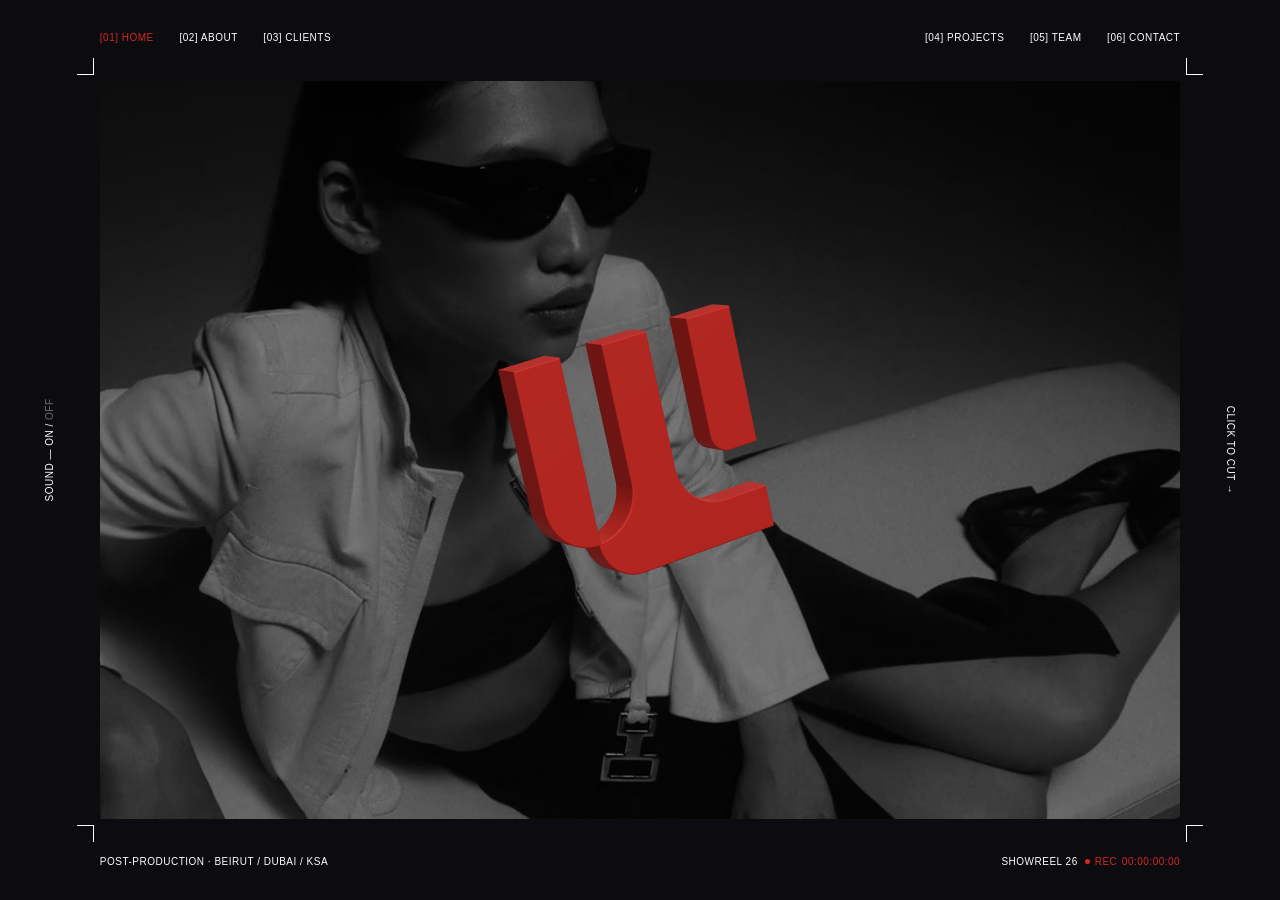
==== commit 4d5c2057: "Contact page: strips transition, sliced WHIPLASH wordmark that drifts and glitches, live office time" ====
--- a/index.html
+++ b/index.html
@@ -142,6 +142,25 @@
       <button id="try-next" type="button">[03] Clients →</button>
     </div>
   </section>
+
+  <!-- [06] Contact. Comes in as seven dark strips; the WHIPLASH word is cut into the same seven strips. -->
+  <section class="contact" id="contact" aria-labelledby="nav-contact" hidden>
+    <div class="contact__shut" aria-hidden="true"><i style="--k:0"></i><i style="--k:1"></i><i style="--k:2"></i><i style="--k:3"></i><i style="--k:4"></i><i style="--k:5"></i><i style="--k:6"></i></div>
+    <h2 class="sr-only">Whiplash</h2>
+    <canvas class="wm" id="wm" aria-hidden="true"></canvas>
+    <p class="cta"><span class="cta__ln"><span><span data-text="contact.head1">Let's</span> <em data-text="contact.head2">cut</em></span></span><span class="cta__ln"><span data-text="contact.head3">something.</span></span></p>
+    <ul class="offices" id="offices">
+      <li style="--k:0"><span class="offices__c">[01] Beirut</span><span class="offices__a" data-text="contact.beirut">Address line</span><span class="offices__t" data-tz="Asia/Beirut"></span></li>
+      <li style="--k:1"><span class="offices__c">[02] Dubai</span><span class="offices__a" data-text="contact.dubai">Address line</span><span class="offices__t" data-tz="Asia/Dubai"></span></li>
+      <li style="--k:2"><span class="offices__c">[03] KSA</span><span class="offices__a" data-text="contact.ksa">Address line</span><span class="offices__t" data-tz="Asia/Riyadh"></span></li>
+    </ul>
+    <div class="cfoot">
+      <button class="cfoot__mail" id="mail" type="button"><span id="mail-addr" data-text="contact.email">contactus@whiplash.com</span> <span id="mail-hint">— Click to copy</span></button>
+      <a href="https://instagram.com/" data-href="contact.instagram" target="_blank" rel="noopener">Instagram</a>
+      <a href="https://vimeo.com/" data-href="contact.vimeo" target="_blank" rel="noopener">Vimeo</a>
+      <span class="cfoot__c">© Whiplash <span id="year">2026</span></span>
+    </div>
+  </section>
   <svg width="0" height="0" style="position:absolute" aria-hidden="true"><clipPath id="wclip" clipPathUnits="objectBoundingBox"><path d="M0 0H21.2V82A21.2 21.2 0 0 1 0 60.8Z" transform="scale(.0093809 .01)"/><path d="M42.7 0H63.9V60.6A21.4 21.4 0 0 0 85.3 82H106.6V100H39.3A18 18 0 0 1 21.3 82A21.4 21.4 0 0 0 42.7 60.6Z" transform="scale(.0093809 .01)"/><path d="M85.4 0H106.6V60.6H93.4A8 8 0 0 1 85.4 52.6Z" transform="scale(.0093809 .01)"/></clipPath></svg>
 
   <!-- 3D logo (turns left/right only) -->
--- a/css/site.css
+++ b/css/site.css
@@ -372,6 +372,52 @@
 .try.is-out .try__stage { clip-path: inset(0 50% 0 50%); transition-delay: 0s; transition-duration: .55s; }
 .try.is-out .try__copy, .try.is-out .try__foot, .try.is-out .try__word, .try.is-out .try__handle { opacity: 0; transition: opacity .2s; }
 
+/* ---------- [06] Contact ----------
+   Seven dark strips slide in from alternating sides, then the WHIPLASH word (cut into the same
+   seven strips) flies in strip by strip and settles off-register. It drifts with the cursor and
+   glitches now and then (js/site.js). */
+.sr-only { position: absolute; width: 1px; height: 1px; overflow: hidden; clip: rect(0 0 0 0); white-space: nowrap; }
+body[data-scene=contact] .nav { left: var(--ax); right: 6vw; color: #fff; }
+body[data-scene=contact] .nav a:hover, body[data-scene=contact] .nav a[aria-current=page] { color: var(--red); }
+.contact { position: fixed; inset: 0; z-index: 5; color: #f0f0f5; overflow: hidden; }
+.contact.is-solid { background: var(--ink-bg, #0c0c11); }
+.contact__shut i { position: absolute; left: 0; right: 0; top: calc(var(--k) * 100% / 7); height: calc(100% / 7 + 1px); background: var(--ink-bg, #0c0c11);
+  transform: translateX(var(--from)); transition: transform .62s cubic-bezier(.7, 0, .2, 1) calc(var(--k) * 50ms); }
+.contact__shut i:nth-child(odd) { --from: -101%; } .contact__shut i:nth-child(even) { --from: 101%; }
+.contact.is-in .contact__shut i { transform: none; }
+.contact.is-out .contact__shut i { transform: translateX(calc(var(--from) * -1)); transition-delay: calc((6 - var(--k)) * 40ms); }
+.contact.is-solid .contact__shut { visibility: hidden; }
+
+.wm { position: absolute; left: 0; top: 13.9vh; width: 100vw; height: min(23.3vh, calc(93vw / 6.2)); display: block; }
+
+.cta { position: absolute; margin: 0; left: var(--ax); top: 53.6vh; font-weight: 500; font-size: min(8.1vw, 14.4vh); line-height: .99; letter-spacing: -.015em; text-transform: uppercase; }
+.cta em { font-style: normal; color: var(--red); }
+.cta__ln { display: block; overflow: hidden; padding-bottom: .02em; }
+.cta__ln > span { display: block; transform: translateY(105%); transition: transform .9s cubic-bezier(.2, .9, .2, 1) .55s; }
+.cta__ln:nth-child(2) > span { transition-delay: .67s; }
+.contact.is-content .cta__ln > span { transform: none; }
+
+.offices { position: absolute; left: 71.3vw; right: var(--ax); top: 55.6vh; margin: 0; padding: 0; list-style: none; }
+.offices li { position: relative; display: grid; grid-template-columns: 7.8vw 1fr auto; align-items: center; height: 4.73vh; min-height: 34px; opacity: 0; transform: translateY(8px); transition: opacity .5s, transform .6s cubic-bezier(.2, .9, .2, 1); transition-delay: calc(var(--k) * 90ms + .8s); }
+.offices li::before, .offices li:first-child::after { content: ""; position: absolute; left: 0; right: 0; bottom: 0; height: 1.5px; background: #4a4a52; transform: scaleX(0); transform-origin: left; transition: transform .7s cubic-bezier(.7, 0, .2, 1); transition-delay: calc(var(--k) * 90ms + .75s); }
+.offices li:last-child::before { display: none; }
+.offices li:first-child::after { top: 0; bottom: auto; background: #6a6a72; }
+.contact.is-content .offices li { opacity: 1; transform: none; }
+.contact.is-content .offices li::before, .contact.is-content .offices li:first-child::after { transform: none; }
+.offices__c { color: var(--red); font-size: var(--ui); font-weight: 500; letter-spacing: .05em; text-transform: uppercase; }
+.offices__a { font-size: clamp(14px, 1vw, 24px); font-weight: 500; }
+.offices__t { font-size: var(--ui); color: #8a8a92; letter-spacing: .05em; font-variant-numeric: tabular-nums; }
+
+.cfoot { position: absolute; left: var(--ax); right: var(--ax); top: 94.6vh; display: flex; align-items: center; gap: 2.2vw; font-size: var(--ui); font-weight: 500; letter-spacing: .05em; text-transform: uppercase; line-height: 1; opacity: 0; transition: opacity .5s 1.05s; }
+.contact.is-content .cfoot { opacity: 1; }
+.cfoot a, .cfoot button { padding: 6px 0; color: inherit; }
+.cfoot a:hover { color: var(--red); }
+.cfoot__mail { color: var(--red) !important; text-align: left; }
+.cfoot__mail:hover #mail-hint { color: #fff; }
+.cfoot__mail.is-copied #mail-hint { color: #fff; }
+.cfoot__c { margin-left: auto; }
+.contact.is-closing .cta, .contact.is-closing .offices, .contact.is-closing .cfoot, .contact.is-closing .wm { opacity: 0; transition: opacity .2s; }
+
 /* ---------- Cursor ring (trails the pointer; real cursor stays) ---------- */
 .ring { position: fixed; left: 0; top: 0; width: 30px; height: 30px; margin: -15px 0 0 -15px; border: 1.5px solid var(--ink); border-radius: 50%; pointer-events: none; z-index: 9; opacity: 0; transition: opacity .2s, width .2s, height .2s, margin .2s; }
 .ring.is-on { opacity: 1; }
@@ -444,5 +490,16 @@
   .try__foot { top: auto; height: 58px; }
   .try__hint { display: none; }
 }
+@media (max-width: 760px) {
+  body[data-scene=contact] .nav { right: 18px; }
+  .contact { overflow-y: auto; }
+  .wm { height: calc((100vw - 24px) / 6.2); top: 120px; }
+  .cta { position: relative; left: 0; top: 0; margin: calc(120px + 26vw) 18px 0; font-size: 14.5vw; }
+  .offices { position: relative; left: 0; right: 0; top: 0; margin: 28px 18px 0; }
+  .offices li { grid-template-columns: 80px 1fr auto; height: 46px; }
+  .cfoot { position: relative; left: 0; right: 0; top: 0; margin: 34px 18px 28px; flex-wrap: wrap; gap: 14px 22px; }
+  .cfoot__mail { flex-basis: 100%; }
+  .cfoot__c { margin-left: 0; }
+}
 @media (hover: none) { .ring { display: none; } }
 @media (prefers-reduced-motion: reduce) { .rec i { animation: none; } .about, .about *, .about *::after { transition-duration: .01ms !important; transition-delay: 0s !important; } }
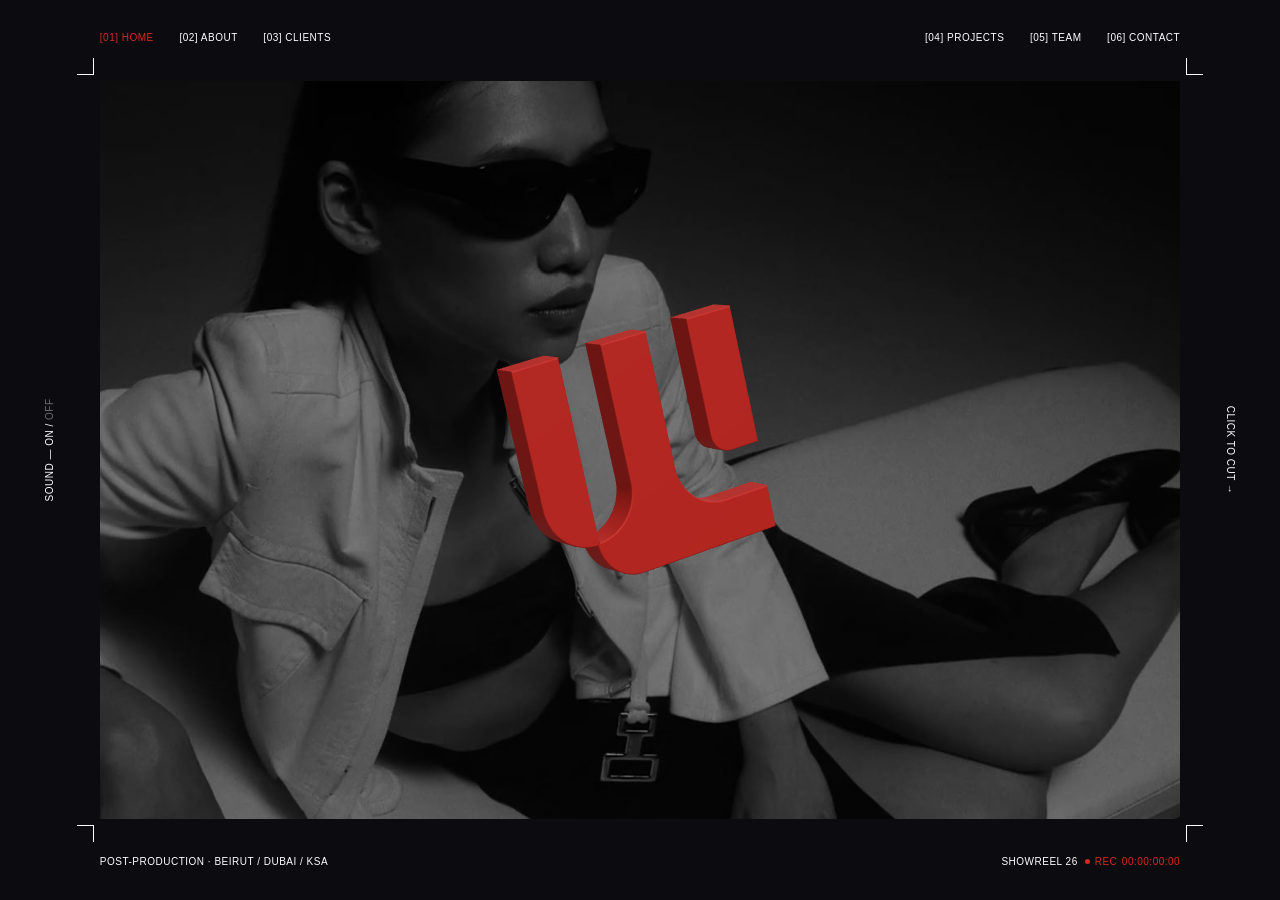
==== commit 77410605: "Homepage reel: 'Play the reel' cursor, click opens it full screen (logo shrinks away, colour comes i" ====
--- a/index.html
+++ b/index.html
@@ -22,6 +22,11 @@
       <section class="scene" data-scene="contact"  aria-labelledby="nav-contact"  hidden><h2 class="scene__title">Contact</h2></section>
 
       <div class="cut" aria-hidden="true"></div>
+      <!-- full-screen player controls (only while the reel is open) -->
+      <div class="theater" aria-hidden="true">
+        <button class="theater__close" id="th-close" type="button" tabindex="-1">Close <span aria-hidden="true">✕</span></button>
+        <div class="theater__bar"><span id="th-time">00:00</span><div class="theater__track" id="th-track"><i id="th-fill"></i></div><span id="th-dur">00:00</span><button id="th-mute" type="button" tabindex="-1">Sound on</button></div>
+      </div>
     </div>
 
     <!-- crop marks, one outside each corner of the frame -->
@@ -166,6 +171,14 @@
   <!-- 3D logo (turns left/right only) -->
   <canvas id="logo" class="logo" aria-label="Whiplash logo"></canvas>
   <div class="ring" aria-hidden="true"></div>
+  <!-- cursor over the reel: a spinning "play the reel" disc -->
+  <div class="reelcur" aria-hidden="true">
+    <svg viewBox="0 0 120 120"><defs><path id="rc-ring" d="M60 60m-46 0a46 46 0 1 1 92 0a46 46 0 1 1-92 0"/></defs>
+      <circle cx="60" cy="60" r="58" class="reelcur__disc"/>
+      <g class="reelcur__spin"><text><textPath href="#rc-ring" textLength="285">PLAY THE REEL • PLAY THE REEL •</textPath></text></g>
+      <path class="reelcur__play" d="M52 46l20 14-20 14z"/><g class="reelcur__pause"><rect x="49" y="47" width="7" height="26"/><rect x="64" y="47" width="7" height="26"/></g>
+    </svg>
+  </div>
 
   <script src="admin/config.js"></script>
   <script src="js/logo3d.js" defer></script>
--- a/css/site.css
+++ b/css/site.css
@@ -388,7 +388,9 @@
 .contact.is-out .contact__shut i { transform: translateX(calc(var(--from) * -1)); transition-delay: calc((6 - var(--k)) * 40ms); }
 .contact.is-solid .contact__shut { visibility: hidden; }
 
-.wm { position: absolute; left: 0; top: 13.9vh; width: 100vw; height: min(23.3vh, calc(93vw / 6.2)); display: block; }
+.contact:not(.is-content) .wm { visibility: hidden; }   /* the word only appears once the dark page is in */
+.wm { position: absolute; left: 0; top: 13.97vh; width: 100vw; height: calc(93vw / 7.07); display: block; }
+.contact.is-wm-hover { cursor: crosshair; }
 
 .cta { position: absolute; margin: 0; left: var(--ax); top: 53.6vh; font-weight: 500; font-size: min(8.1vw, 14.4vh); line-height: .99; letter-spacing: -.015em; text-transform: uppercase; }
 .cta em { font-style: normal; color: var(--red); }
@@ -417,6 +419,56 @@
 .cfoot__mail.is-copied #mail-hint { color: #fff; }
 .cfoot__c { margin-left: auto; }
 .contact.is-closing .cta, .contact.is-closing .offices, .contact.is-closing .cfoot, .contact.is-closing .wm { opacity: 0; transition: opacity .2s; }
+
+body.no-trans .frame, body.no-trans .stage > *, body.no-trans .stage::after, body.no-trans .reel { transition: none !important; }
+/* ---------- Homepage reel: hover cursor + full-screen player ----------
+   Hover the frame: the cursor becomes a red disc with "Play the reel" spinning round it.
+   Click: the 3D logo shrinks away, the frame grows from where it is to (almost) the whole screen,
+   colour comes into the film and everything around it blurs out. Esc / Close puts it back. */
+.reelcur { position: fixed; left: 0; top: 0; width: 120px; height: 120px; margin: -60px 0 0 -60px; pointer-events: none; z-index: 10; transform: scale(0); opacity: 0; transition: opacity .2s; }
+.reelcur svg { width: 100%; height: 100%; display: block; transform: scale(var(--s, 0)); transition: transform .45s cubic-bezier(.3, 1.5, .5, 1); }
+.reelcur.is-on { opacity: 1; }
+.reelcur.is-on svg { --s: 1; }
+.reelcur__disc { fill: var(--red); }
+.reelcur text { font: 600 10.5px/1 var(--font); letter-spacing: .12em; fill: #fff; }
+.reelcur__spin { transform-origin: 60px 60px; animation: rcSpin 7s linear infinite; }
+@keyframes rcSpin { to { transform: rotate(360deg); } }
+.reelcur__play, .reelcur__pause rect { fill: #fff; }
+.reelcur__pause { display: none; }
+.reelcur.is-small svg { --s: .55; }
+.reelcur.is-small text { display: none; }
+.reelcur.is-pause .reelcur__play { display: none; }
+.reelcur.is-pause .reelcur__pause { display: block; }
+body[data-scene=home]:not(.is-theater) .frame { cursor: none; }
+body.is-theater .frame { cursor: none; }
+body.reel-hover .ring { opacity: 0 !important; }
+
+.frame { z-index: 2; transition: top .95s cubic-bezier(.7, 0, .2, 1), left .95s cubic-bezier(.7, 0, .2, 1), right .95s cubic-bezier(.7, 0, .2, 1), bottom .95s cubic-bezier(.7, 0, .2, 1), box-shadow .9s; }
+.reel { transition: filter 1s ease .2s; }
+body.is-theater .frame { top: 3.5vh; left: 3vw; right: 3vw; bottom: 3.5vh; box-shadow: 0 30px 120px rgb(0 0 0 / .7); z-index: 9; }
+body.is-theater .reel { filter: none; }
+.stage > :not(.frame) { transition: filter .9s ease, opacity .9s ease; }
+body.is-theater .stage > :not(.frame) { filter: blur(14px); opacity: .25; pointer-events: none; }
+.stage::after { content: ""; position: absolute; inset: 0; background: rgb(0 0 0 / .65); -webkit-backdrop-filter: blur(10px); backdrop-filter: blur(10px); opacity: 0; pointer-events: none; transition: opacity .9s ease; z-index: 1; }
+body.is-theater .stage::after { opacity: 1; }
+body.is-theater .logo { opacity: 0; transition: opacity .5s ease; }
+
+.theater { position: absolute; inset: 0; pointer-events: none; opacity: 0; transition: opacity .4s; z-index: 3; }
+body.is-theater .theater { opacity: 1; transition-delay: .8s; }
+body.is-theater .theater button, body.is-theater .theater__track { pointer-events: auto; }
+.theater__close { position: absolute; top: 2.4vh; right: 1.6vw; padding: 9px 14px; border-radius: 999px; background: rgb(0 0 0 / .45); -webkit-backdrop-filter: blur(10px); backdrop-filter: blur(10px); color: #fff; font-size: var(--ui); font-weight: 500; letter-spacing: .05em; text-transform: uppercase; cursor: pointer; }
+.theater__close:hover { background: var(--red); }
+.theater__bar { position: absolute; left: 1.6vw; right: 1.6vw; bottom: 2.2vh; display: flex; align-items: center; gap: 14px; color: #fff; font-size: var(--ui); font-weight: 500; letter-spacing: .05em; font-variant-numeric: tabular-nums; text-transform: uppercase; text-shadow: 0 1px 6px rgb(0 0 0 / .5); }
+.theater__track { position: relative; flex: 1; height: 18px; cursor: pointer; }
+.theater__track::before { content: ""; position: absolute; left: 0; right: 0; top: 8px; height: 2px; background: rgb(255 255 255 / .3); }
+.theater__track i { position: absolute; left: 0; top: 8px; height: 2px; width: 0; background: var(--red); }
+.theater__track i::after { content: ""; position: absolute; right: -6px; top: -5px; width: 12px; height: 12px; border-radius: 50%; background: var(--red); }
+.theater__bar button { padding: 6px 0; cursor: pointer; }
+.theater__bar button:hover { color: var(--red); }
+.theater button:focus-visible { outline: 1.5px solid #fff; outline-offset: 3px; }
+body.is-theater .theater:hover ~ * { cursor: auto; }
+@media (max-width: 760px) { body.is-theater .frame { top: 12vh; bottom: 12vh; left: 0; right: 0; } .reelcur { display: none; } }
+@media (hover: none) { .reelcur { display: none; } }
 
 /* ---------- Cursor ring (trails the pointer; real cursor stays) ---------- */
 .ring { position: fixed; left: 0; top: 0; width: 30px; height: 30px; margin: -15px 0 0 -15px; border: 1.5px solid var(--ink); border-radius: 50%; pointer-events: none; z-index: 9; opacity: 0; transition: opacity .2s, width .2s, height .2s, margin .2s; }
@@ -493,7 +545,7 @@
 @media (max-width: 760px) {
   body[data-scene=contact] .nav { right: 18px; }
   .contact { overflow-y: auto; }
-  .wm { height: calc((100vw - 24px) / 6.2); top: 120px; }
+  .wm { height: calc((100vw - 24px) / 7.07); top: 120px; }
   .cta { position: relative; left: 0; top: 0; margin: calc(120px + 26vw) 18px 0; font-size: 14.5vw; }
   .offices { position: relative; left: 0; right: 0; top: 0; margin: 28px 18px 0; }
   .offices li { grid-template-columns: 80px 1fr auto; height: 46px; }
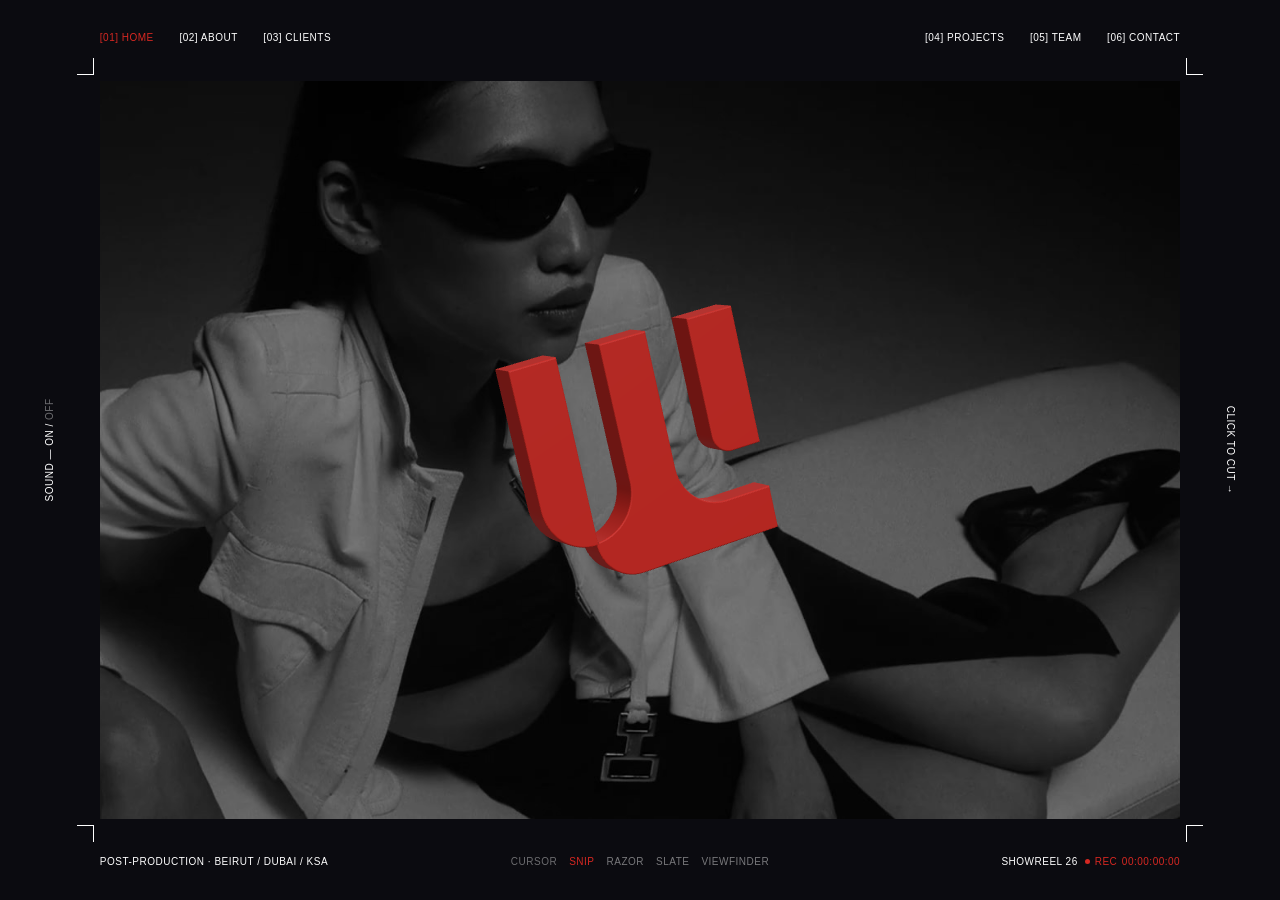
==== commit a6709b82: "Homepage reel: four film-cutting hover cursors to compare (Snip, Razor, Slate, Viewfinder) with a te" ====
--- a/index.html
+++ b/index.html
@@ -51,6 +51,8 @@
 
     <p class="foot foot--l" data-text="home.tagline">Post-production · Beirut / Dubai / KSA</p>
     <p class="foot foot--r"><span data-text="home.reel_label">Showreel 26</span> <span class="rec"><i></i>Rec <span id="tc">00:00:00:00</span></span></p>
+    <!-- temporary: compare the reel cursors, then keep one -->
+    <div class="curpick" id="curpick" role="group" aria-label="Reel cursor style"><span>Cursor</span><button type="button" data-v="snip">Snip</button><button type="button" data-v="razor">Razor</button><button type="button" data-v="slate">Slate</button><button type="button" data-v="finder">Viewfinder</button></div>
   </div>
 
   <!-- [02] About: a red page the logo floods open. Chapters come from the dashboard (About). -->
@@ -171,13 +173,44 @@
   <!-- 3D logo (turns left/right only) -->
   <canvas id="logo" class="logo" aria-label="Whiplash logo"></canvas>
   <div class="ring" aria-hidden="true"></div>
-  <!-- cursor over the reel: a spinning "play the reel" disc -->
+  <!-- cursor in the full-screen player: a small play / pause disc -->
   <div class="reelcur" aria-hidden="true">
-    <svg viewBox="0 0 120 120"><defs><path id="rc-ring" d="M60 60m-46 0a46 46 0 1 1 92 0a46 46 0 1 1-92 0"/></defs>
-      <circle cx="60" cy="60" r="58" class="reelcur__disc"/>
-      <g class="reelcur__spin"><text><textPath href="#rc-ring" textLength="285">PLAY THE REEL • PLAY THE REEL •</textPath></text></g>
+    <svg viewBox="0 0 120 120">
+      <circle cx="60" cy="60" r="56" class="reelcur__disc"/>
       <path class="reelcur__play" d="M52 46l20 14-20 14z"/><g class="reelcur__pause"><rect x="49" y="47" width="7" height="26"/><rect x="64" y="47" width="7" height="26"/></g>
     </svg>
+  </div>
+  <!-- cursor over the reel: a film-cutting tool. Four styles to compare (picker under the frame). -->
+  <div class="hcur" id="hcur" aria-hidden="true">
+    <div class="hc hc--snip">
+      <div class="sn-strip"><i></i><i></i><i></i><i></i><i></i><i></i><i></i></div>
+      <div class="sn-head">
+        <svg viewBox="0 0 64 40" width="80" height="50">
+          <g class="sn-a"><path d="M40 17.6L3 20l37 1.6z"/><path class="sn-arm" d="M38 20l8.5 6.5"/><circle cx="51" cy="30" r="6"/></g>
+          <g class="sn-b"><path d="M40 18.8L3 20l37 2.6z"/><path class="sn-arm" d="M38 20l8.5-6.5"/><circle cx="51" cy="10" r="6"/></g>
+          <circle class="sn-pin" cx="38" cy="20" r="1.9"/>
+        </svg>
+        <span class="hc-lab">Snip to play</span>
+      </div>
+    </div>
+    <div class="hc hc--razor"><span class="rz-line"></span><span class="rz-tag"><svg viewBox="0 0 16 16" width="13" height="13"><path d="M2 4h12v8H2z M6 7h4v2H6z" fill-rule="evenodd"/></svg><b>Cut in</b><span class="rz-tc">00:00:00:00</span></span></div>
+    <div class="hc hc--slate">
+      <svg viewBox="0 0 100 84" width="100" height="84">
+        <defs>
+          <pattern id="sl1" width="16" height="12" patternUnits="userSpaceOnUse" patternTransform="skewX(-38)"><rect width="16" height="12" fill="#111"/><rect width="8" height="12" fill="#f2f2f2"/></pattern>
+          <pattern id="sl2" width="16" height="12" patternUnits="userSpaceOnUse" patternTransform="skewX(38)"><rect width="16" height="12" fill="#111"/><rect width="8" height="12" fill="#f2f2f2"/></pattern>
+        </defs>
+        <rect class="sl-board" x="2" y="26" width="96" height="56" rx="2.5"/>
+        <rect x="2.75" y="26.75" width="94.5" height="10.5" fill="url(#sl2)"/>
+        <g class="sl-stick"><rect class="sl-bar" x="2" y="13.5" width="96" height="11" fill="url(#sl1)"/></g>
+        <circle class="sl-pin" cx="5.5" cy="25.5" r="2.2"/>
+        <text class="sl-k" x="8" y="48">Scene</text><text class="sl-k" x="40" y="48">Take</text><text class="sl-k" x="72" y="48">Roll</text>
+        <text class="sl-v" x="8" y="59">01</text><text class="sl-v" x="40" y="59" id="sl-take">01</text><text class="sl-v" x="72" y="59">A</text>
+        <line class="sl-ln" x1="2" y1="64" x2="98" y2="64"/>
+        <text class="sl-go" x="8" y="76.5">&#9654; Play the reel</text>
+      </svg>
+    </div>
+    <div class="hc hc--finder"><i></i><i></i><i></i><i></i><span class="fd-rec"><b></b>Rec</span><span class="fd-x"></span><span class="fd-go">Play</span></div>
   </div>
 
   <script src="admin/config.js"></script>
--- a/css/site.css
+++ b/css/site.css
@@ -425,20 +425,90 @@
    Hover the frame: the cursor becomes a red disc with "Play the reel" spinning round it.
    Click: the 3D logo shrinks away, the frame grows from where it is to (almost) the whole screen,
    colour comes into the film and everything around it blurs out. Esc / Close puts it back. */
-.reelcur { position: fixed; left: 0; top: 0; width: 120px; height: 120px; margin: -60px 0 0 -60px; pointer-events: none; z-index: 10; transform: scale(0); opacity: 0; transition: opacity .2s; }
-.reelcur svg { width: 100%; height: 100%; display: block; transform: scale(var(--s, 0)); transition: transform .45s cubic-bezier(.3, 1.5, .5, 1); }
+.reelcur { position: fixed; left: 0; top: 0; width: 64px; height: 64px; margin: -32px 0 0 -32px; pointer-events: none; z-index: 10; transform: scale(0); opacity: 0; transition: opacity .2s; }
+.reelcur svg { width: 100%; height: 100%; display: block; transform: scale(var(--s, 0)); transition: transform .35s cubic-bezier(.3, 1.5, .5, 1); }
 .reelcur.is-on { opacity: 1; }
 .reelcur.is-on svg { --s: 1; }
-.reelcur__disc { fill: var(--red); }
-.reelcur text { font: 600 10.5px/1 var(--font); letter-spacing: .12em; fill: #fff; }
-.reelcur__spin { transform-origin: 60px 60px; animation: rcSpin 7s linear infinite; }
-@keyframes rcSpin { to { transform: rotate(360deg); } }
+.reelcur__disc { fill: rgb(0 0 0 / .4); stroke: rgb(255 255 255 / .8); stroke-width: 2.5; }
 .reelcur__play, .reelcur__pause rect { fill: #fff; }
 .reelcur__pause { display: none; }
-.reelcur.is-small svg { --s: .55; }
-.reelcur.is-small text { display: none; }
 .reelcur.is-pause .reelcur__play { display: none; }
 .reelcur.is-pause .reelcur__pause { display: block; }
+
+/* the hover tools (one shows, by .hcur[data-v]) */
+.hcur { position: fixed; inset: 0; pointer-events: none; z-index: 10; opacity: 0; transition: opacity .2s; overflow: hidden; }
+.hcur.is-on { opacity: 1; }
+.hc { display: none; }
+.hcur[data-v=snip] .hc--snip, .hcur[data-v=razor] .hc--razor, .hcur[data-v=slate] .hc--slate, .hcur[data-v=finder] .hc--finder { display: block; }
+.hc-lab { font-size: var(--ui); font-weight: 500; letter-spacing: .05em; text-transform: uppercase; line-height: 1; color: #fff; white-space: nowrap; text-shadow: 0 1px 8px rgb(0 0 0 / .6); }
+/* Snip: scissors with a short strip of the reel hanging from the blades */
+.sn-head { position: absolute; left: 0; top: 0; transform-origin: 30px 25px; z-index: 2; transition: opacity .3s; }
+.sn-head svg { display: block; overflow: visible; filter: drop-shadow(0 2px 6px rgb(0 0 0 / .5)); }
+.sn-head path { fill: #f4f4f4; }
+.sn-head .sn-arm { fill: none; stroke: #f4f4f4; stroke-width: 2.6; stroke-linecap: round; }
+.sn-head circle { fill: none; stroke: #f4f4f4; stroke-width: 2.3; }
+.sn-head .sn-pin { fill: var(--red); stroke: none; }
+.sn-head .hc-lab { position: absolute; left: 84px; top: 19px; }
+.sn-strip i { position: absolute; left: 0; top: 0; width: 28px; height: 45px; margin: -22.5px 0 0 -14px; background: #0c0c0c; box-shadow: 0 0 0 .5px rgb(255 255 255 / .12); }
+.sn-strip i::before, .sn-strip i::after { content: ""; position: absolute; left: 2px; right: 2px; height: 3px; background: repeating-linear-gradient(90deg, rgb(255 255 255 / .85) 0 3.5px, transparent 3.5px 7px); }
+.sn-strip i::before { top: 1px; } .sn-strip i::after { bottom: 1px; }
+.sn-strip canvas { position: absolute; left: 1px; top: 5px; width: 26px; height: 35px; filter: grayscale(1) contrast(1.05) brightness(.85); }
+.hc--snip.is-cut .sn-head { opacity: 0; transition-delay: .25s; }
+.hc--snip.is-cut .sn-strip { opacity: 0; transition: opacity .6s ease .35s; }
+/* Razor: an edit playhead across the reel; click slices the frame there and the film starts from that point */
+.rz-line { position: absolute; left: 0; top: 0; width: 1.5px; margin-left: -.75px; background: var(--red); box-shadow: 0 0 10px rgb(214 40 34 / .6); }
+.rz-line::before, .rz-line::after { content: ""; position: absolute; left: -5px; border: 6px solid transparent; }
+.rz-line::before { top: 0; border-top: 8px solid var(--red); }
+.rz-line::after { bottom: 0; border-bottom: 8px solid var(--red); }
+.rz-tag { position: absolute; left: 0; top: 0; display: flex; align-items: center; gap: 7px; height: 22px; padding: 0 9px 0 7px; background: var(--red); color: #fff; font-size: var(--ui); font-weight: 500; letter-spacing: .05em; text-transform: uppercase; line-height: 1; white-space: nowrap; font-variant-numeric: tabular-nums; }
+.rz-tag svg { fill: #fff; }
+.rz-tag b { font-weight: 500; opacity: .75; }
+.rz-half { position: absolute; left: 0; top: 0; width: 100%; height: 100%; z-index: 2; transition: transform .22s cubic-bezier(.2, .9, .3, 1), opacity .45s ease; }
+.frame.is-split .reel { visibility: hidden; }
+.rz-seam { position: absolute; top: 0; bottom: 0; width: 2px; margin-left: -1px; background: #fff; z-index: 2; box-shadow: 0 0 18px #fff; animation: rzSeam .6s ease-out forwards; }
+@keyframes rzSeam { 0% { opacity: 1; transform: scaleY(0); } 25% { opacity: 1; transform: scaleY(1); } 100% { opacity: 0; transform: scaleY(1); } }
+.hc--razor.is-cut { opacity: 0; transition: opacity .2s; }
+/* Slate: a clapperboard; click claps it shut */
+.hc--slate { position: absolute; left: 0; top: 0; width: 100px; height: 84px; margin: -42px 0 0 -50px; transition: opacity .35s ease .12s; }
+.hc--slate svg { display: block; overflow: visible; filter: drop-shadow(0 4px 12px rgb(0 0 0 / .55)); transition: transform .2s cubic-bezier(.3, 1.6, .5, 1); }
+.sl-board { fill: #111; stroke: #f2f2f2; stroke-width: 1.5; }
+.sl-bar { stroke: #f2f2f2; stroke-width: 1.2; }
+.sl-stick { transform-origin: 3px 24.5px; }
+.sl-pin { fill: var(--red); }
+.sl-k { font: 500 5.6px/1 var(--font); letter-spacing: .08em; text-transform: uppercase; fill: rgb(255 255 255 / .55); }
+.sl-v { font: 500 9px/1 var(--font); letter-spacing: .04em; fill: #fff; font-variant-numeric: tabular-nums; }
+.sl-ln { stroke: rgb(255 255 255 / .35); stroke-width: 1; }
+.sl-go { font: 600 7.2px/1 var(--font); letter-spacing: .1em; text-transform: uppercase; fill: var(--red); }
+.hc--slate.is-cut { opacity: 0; }
+.hc--slate.is-cut svg { transform: scale(1.12); }
+.reel-flash { position: absolute; inset: 0; background: #fff; z-index: 2; pointer-events: none; animation: reelFlash .5s ease-out forwards; }
+@keyframes reelFlash { from { opacity: .5; } to { opacity: 0; } }
+/* Viewfinder: camera brackets that pull focus as you move; click throws them out to the full-screen frame */
+.hc--finder { position: absolute; left: 0; top: 0; width: 92px; height: 62px; }
+.hc--finder i { position: absolute; width: 14px; height: 14px; border: 0 solid #fff; }
+.hc--finder i:nth-child(1) { left: 0; top: 0; border-left-width: 1.5px; border-top-width: 1.5px; }
+.hc--finder i:nth-child(2) { right: 0; top: 0; border-right-width: 1.5px; border-top-width: 1.5px; }
+.hc--finder i:nth-child(3) { left: 0; bottom: 0; border-left-width: 1.5px; border-bottom-width: 1.5px; }
+.hc--finder i:nth-child(4) { right: 0; bottom: 0; border-right-width: 1.5px; border-bottom-width: 1.5px; }
+.fd-rec { position: absolute; left: 8px; top: 7px; display: flex; align-items: center; gap: 4px; font-size: 9px; font-weight: 500; letter-spacing: .08em; text-transform: uppercase; color: #fff; }
+.fd-rec b { width: 5px; height: 5px; border-radius: 50%; background: var(--red); animation: fdBlink 1s steps(1) infinite; }
+@keyframes fdBlink { 50% { opacity: 0; } }
+.fd-x { position: absolute; left: 50%; top: 50%; width: 11px; height: 11px; margin: -5.5px 0 0 -5.5px; }
+.fd-x::before, .fd-x::after { content: ""; position: absolute; background: #fff; }
+.fd-x::before { left: 5px; top: 0; width: 1px; height: 11px; } .fd-x::after { left: 0; top: 5px; width: 11px; height: 1px; }
+.fd-go { position: absolute; left: 0; right: 0; bottom: 8px; text-align: center; font-size: 9px; font-weight: 500; letter-spacing: .14em; text-transform: uppercase; color: #fff; }
+.hc--finder.is-fly { transition: transform .6s cubic-bezier(.7, 0, .2, 1), width .6s cubic-bezier(.7, 0, .2, 1), height .6s cubic-bezier(.7, 0, .2, 1), opacity .3s; }
+.hc--finder.is-fly > span { opacity: 0; transition: opacity .15s; }
+.hc--finder.is-cut { opacity: 0; }
+
+/* temporary picker under the frame */
+.curpick { position: absolute; bottom: 0; left: 50%; transform: translateX(-50%); height: var(--my); display: flex; align-items: center; gap: 1.2em; padding-top: calc(var(--my) * .05); font-size: var(--ui); font-weight: 500; letter-spacing: .05em; text-transform: uppercase; line-height: 1; z-index: 3; transition: opacity .3s; }
+.curpick span { opacity: .4; }
+.curpick button { opacity: .45; transition: opacity .2s, color .2s; }
+.curpick button:hover { opacity: .9; }
+.curpick button[aria-pressed=true] { opacity: 1; color: var(--red); }
+body:not([data-scene=home]) .curpick, body.is-theater .curpick { opacity: 0; pointer-events: none; }
+@media (max-width: 760px) { .curpick, .hcur { display: none; } }
 body[data-scene=home]:not(.is-theater) .frame { cursor: none; }
 body.is-theater .frame { cursor: none; }
 body.reel-hover .ring { opacity: 0 !important; }
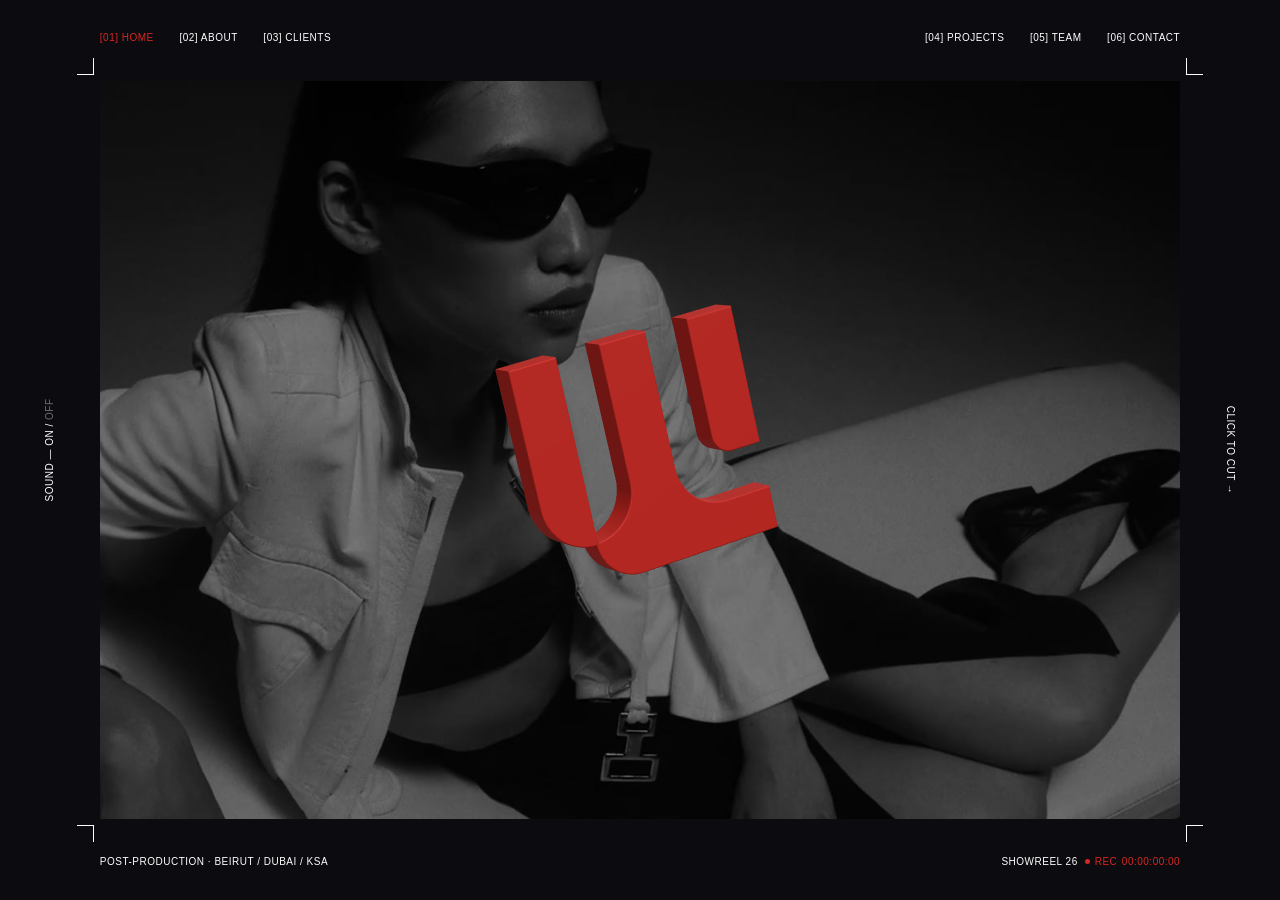
==== commit 10b905eb: "Reel cursor: Razor only (picker and other styles removed); click plays the razor sound and opens the" ====
--- a/index.html
+++ b/index.html
@@ -51,8 +51,6 @@
 
     <p class="foot foot--l" data-text="home.tagline">Post-production · Beirut / Dubai / KSA</p>
     <p class="foot foot--r"><span data-text="home.reel_label">Showreel 26</span> <span class="rec"><i></i>Rec <span id="tc">00:00:00:00</span></span></p>
-    <!-- temporary: compare the reel cursors, then keep one -->
-    <div class="curpick" id="curpick" role="group" aria-label="Reel cursor style"><span>Cursor</span><button type="button" data-v="snip">Snip</button><button type="button" data-v="razor">Razor</button><button type="button" data-v="slate">Slate</button><button type="button" data-v="finder">Viewfinder</button></div>
   </div>
 
   <!-- [02] About: a red page the logo floods open. Chapters come from the dashboard (About). -->
@@ -62,13 +60,12 @@
       <div class="chapters" id="chapters" role="tablist" aria-label="Chapters"></div>
       <figure class="plate">
         <div class="plate__img"><img id="ch-img" src="" alt=""></div>
-        <div class="plate__cubes" id="cubes" aria-hidden="true"></div>   <!-- red cubes cover the photo, then blaze out -->
+        <div class="plate__cubes" id="cubes" aria-hidden="true"></div>   <!-- red blocks lock the photo, then crack open -->
         <figcaption id="ch-cap"></figcaption>
       </figure>
       <a class="about__back" href="#home" data-go="home">← [01] Home</a>
       <span class="about__hint">Pick a chapter</span>
       <!-- temporary: compare the two photo reveals -->
-      <button class="about__fx" id="reveal-switch" type="button" aria-label="Photo reveal">Photo reveal — <b data-mode="blaze">Blaze</b> / <b data-mode="lock">Lock</b></button>
     </div>
 
     <!-- A chapter's own page. History = a timeline: the playhead runs along it and each date cuts in as it passes. -->
@@ -180,37 +177,9 @@
       <path class="reelcur__play" d="M52 46l20 14-20 14z"/><g class="reelcur__pause"><rect x="49" y="47" width="7" height="26"/><rect x="64" y="47" width="7" height="26"/></g>
     </svg>
   </div>
-  <!-- cursor over the reel: a film-cutting tool. Four styles to compare (picker under the frame). -->
-  <div class="hcur" id="hcur" aria-hidden="true">
-    <div class="hc hc--snip">
-      <div class="sn-strip"><i></i><i></i><i></i><i></i><i></i><i></i><i></i></div>
-      <div class="sn-head">
-        <svg viewBox="0 0 64 40" width="80" height="50">
-          <g class="sn-a"><path d="M40 17.6L3 20l37 1.6z"/><path class="sn-arm" d="M38 20l8.5 6.5"/><circle cx="51" cy="30" r="6"/></g>
-          <g class="sn-b"><path d="M40 18.8L3 20l37 2.6z"/><path class="sn-arm" d="M38 20l8.5-6.5"/><circle cx="51" cy="10" r="6"/></g>
-          <circle class="sn-pin" cx="38" cy="20" r="1.9"/>
-        </svg>
-        <span class="hc-lab">Snip to play</span>
-      </div>
-    </div>
+  <!-- cursor over the reel: an edit playhead with the timecode (Razor) -->
+  <div class="hcur" id="hcur" data-v="razor" aria-hidden="true">
     <div class="hc hc--razor"><span class="rz-line"></span><span class="rz-tag"><svg viewBox="0 0 16 16" width="13" height="13"><path d="M2 4h12v8H2z M6 7h4v2H6z" fill-rule="evenodd"/></svg><b>Cut in</b><span class="rz-tc">00:00:00:00</span></span></div>
-    <div class="hc hc--slate">
-      <svg viewBox="0 0 100 84" width="100" height="84">
-        <defs>
-          <pattern id="sl1" width="16" height="12" patternUnits="userSpaceOnUse" patternTransform="skewX(-38)"><rect width="16" height="12" fill="#111"/><rect width="8" height="12" fill="#f2f2f2"/></pattern>
-          <pattern id="sl2" width="16" height="12" patternUnits="userSpaceOnUse" patternTransform="skewX(38)"><rect width="16" height="12" fill="#111"/><rect width="8" height="12" fill="#f2f2f2"/></pattern>
-        </defs>
-        <rect class="sl-board" x="2" y="26" width="96" height="56" rx="2.5"/>
-        <rect x="2.75" y="26.75" width="94.5" height="10.5" fill="url(#sl2)"/>
-        <g class="sl-stick"><rect class="sl-bar" x="2" y="13.5" width="96" height="11" fill="url(#sl1)"/></g>
-        <circle class="sl-pin" cx="5.5" cy="25.5" r="2.2"/>
-        <text class="sl-k" x="8" y="48">Scene</text><text class="sl-k" x="40" y="48">Take</text><text class="sl-k" x="72" y="48">Roll</text>
-        <text class="sl-v" x="8" y="59">01</text><text class="sl-v" x="40" y="59" id="sl-take">01</text><text class="sl-v" x="72" y="59">A</text>
-        <line class="sl-ln" x1="2" y1="64" x2="98" y2="64"/>
-        <text class="sl-go" x="8" y="76.5">&#9654; Play the reel</text>
-      </svg>
-    </div>
-    <div class="hc hc--finder"><i></i><i></i><i></i><i></i><span class="fd-rec"><b></b>Rec</span><span class="fd-x"></span><span class="fd-go">Play</span></div>
   </div>
 
   <script src="admin/config.js"></script>
--- a/css/site.css
+++ b/css/site.css
@@ -81,35 +81,30 @@
 /* ---------- [02] About ----------
    Opens from the logo: the logo grows until its red fills the screen, and this red page
    spreads out of it (a circle from the centre). Closing runs the same thing backwards. */
-:root { --page-red: #d63831; --ax: 5.7vw; --row: min(6.75vw, 12.2vh); }
+:root { --page-red: #ab231b;   /* = the 3D logo's lit red, so the flood hands over without a colour change */ --ax: 5.7vw; --row: min(6.75vw, 12.2vh); }
 .nav { z-index: 6; transition: left .7s cubic-bezier(.6, 0, .2, 1), right .7s cubic-bezier(.6, 0, .2, 1), color .3s; }
 body[data-scene=about] .nav { left: var(--ax); right: 6vw; color: #0a0a0c; }
 body[data-scene=about] .nav a:hover, body[data-scene=about] .nav a[aria-current=page] { color: #fff; }
 .logo { transition: opacity .25s; }
-body:not([data-scene=home]):not(.is-opening) .logo { opacity: 0; }
+body:not([data-scene=home]):not([data-scene=about]):not(.is-opening) .logo { opacity: 0; }   /* on About it waits, full-screen, under the page */
 
 .about { position: fixed; inset: 0; z-index: 5; background: var(--page-red); color: #0a0a0c; overflow: hidden;
-  clip-path: circle(0% at 50% 50%); transition: clip-path .85s cubic-bezier(.7, 0, .25, 1); }
-.about.is-open { clip-path: circle(75% at 50% 50%); }
+  opacity: 0; transition: opacity .2s ease; }
+.about.is-open { opacity: 1; }   /* no reveal shape: the logo has already filled the screen with this exact red */
 .about.no-anim { transition: none; }
 .about__sub, .about__back, .about__hint, .plate figcaption, .ch__n { font-size: var(--ui); font-weight: 500; letter-spacing: .05em; text-transform: uppercase; line-height: 1; }
 .about__sub { position: absolute; left: var(--ax); top: 9vh; margin: 0; color: #fff; }
 .about__back { position: absolute; left: var(--ax); bottom: 4vh; padding: 6px 0; }
 .about__back:hover { color: #fff; }
 .about__hint { position: absolute; right: 6vw; bottom: 4vh; padding: 6px 0; }
-.about__fx { position: absolute; left: 50%; bottom: 4vh; transform: translateX(-50%); padding: 6px 0; font-size: var(--ui); font-weight: 500; letter-spacing: .05em; text-transform: uppercase; line-height: 1; }
-.about__fx b { font-weight: 500; opacity: .4; transition: opacity .15s, color .15s; }
-.about__fx b.is-on { opacity: 1; color: #fff; }
-.about__fx:hover b:not(.is-on) { opacity: .75; }
-.about.is-detail .about__fx { opacity: 0; pointer-events: none; transition: opacity .35s; }
-
+.about.is-detail 
 /* chapters: three rows show; the list slides when you go past them */
 .about__list { position: absolute; inset: 0; }
 .chapters { position: absolute; left: var(--ax); top: 15.6vh; height: calc(var(--row) * 3); width: 62vw; overflow: hidden; }
 .chapters__track { transition: transform .6s cubic-bezier(.6, 0, .2, 1); }
 .ch { display: flex; align-items: center; height: var(--row); width: 100%; text-align: left; color: #0a0a0c; transition: color .2s; }
 .ch__n { width: 5vw; flex: none; font-size: clamp(11px, 1vw, 24px); letter-spacing: .02em; }
-.ch__t { display: block; overflow: hidden; height: var(--row); }
+.ch__t { display: block; overflow: hidden; height: var(--row); pointer-events: none; }
 .ch__t > span { display: block; transform-origin: left center; font-size: calc(var(--row) * 1.2); line-height: var(--row); font-weight: 500; letter-spacing: -.012em; text-transform: uppercase; white-space: nowrap; transform: translateY(105%); transition: transform .8s cubic-bezier(.2, .9, .2, 1); transition-delay: calc(var(--i) * 70ms + 350ms); }
 .about.is-in .ch__t > span { transform: none; }
 .about.is-in.is-settled .ch__t > span { transition: transform .35s cubic-bezier(.3, 1.5, .5, 1); transition-delay: 0s; }
@@ -135,20 +130,10 @@
   80%  { background: #fff; opacity: .4; transform: scaleY(.3); }
   100% { opacity: 0; transform: scaleY(0); }
 }
-.plate__scan { position: absolute; left: 0; right: 0; top: 0; height: 2px; background: #fff; box-shadow: 0 0 10px #fff, 0 0 26px rgb(255 255 255 / .6); opacity: 0; pointer-events: none; }
-/* the other option, "Blaze": the photo pushed to red, 20 big cubes that flare and vanish in random order */
-.plate.is-blaze .plate__img { background: var(--page-red); }
-.plate.is-blaze .plate__img img { filter: grayscale(1) contrast(1.15) brightness(.75); mix-blend-mode: multiply; }
-.plate.is-blaze .plate__cubes { grid-template-columns: repeat(4, 1fr); grid-template-rows: repeat(5, 1fr); }
-.plate.is-blaze .plate__cubes i:nth-of-type(n+21) { display: none; }
-.plate__cubes i.is-blaze { animation: blaze .6s cubic-bezier(.4, 0, .2, 1) var(--d, 0ms) both; }
-@keyframes blaze {
-  0%   { opacity: 1; background: var(--page-red); }
-  35%  { opacity: 1; background: #ff6a55; }
-  100% { opacity: 0; background: #ff6a55; }
-}
+.plate__scan { position: absolute; inset: 0; opacity: 0; pointer-events: none; }
+.plate__scan::before { content: ""; position: absolute; left: 0; right: 0; top: 0; height: 2px; background: #fff; box-shadow: 0 0 10px #fff, 0 0 26px rgb(255 255 255 / .6); }
 .plate__cubes.is-scanning .plate__scan { animation: scanDown .75s cubic-bezier(.5, 0, .5, 1) forwards; }
-@keyframes scanDown { 0% { top: 0; opacity: 1; } 92% { opacity: 1; } 100% { top: 100%; opacity: 0; } }
+@keyframes scanDown { 0% { transform: translateY(0); opacity: 1; } 92% { opacity: 1; } 100% { transform: translateY(100%); opacity: 0; } }
 .plate figcaption { position: absolute; left: 0; top: calc(100% + 2.2vh); white-space: nowrap; }
 
 /* hover on a chapter: the word swells and its letters shuffle (js/site.js → scramble) */
@@ -254,7 +239,7 @@
    The red page turns to near-black. Rules draw, the six crafts rise one by one, the Whiplash
    mark fills with film from the top. Hover a craft: the word turns red and the mark plays it. */
 :root { --ink-bg: #0c0c11; }
-.about { transition: clip-path .85s cubic-bezier(.7, 0, .25, 1), background-color .7s ease; }
+.about { transition: opacity .2s ease, background-color .7s ease; }
 .about[data-detail=services] { background-color: var(--ink-bg); }
 body.is-dark[data-scene=about] .nav { color: #fff; }
 body.is-dark[data-scene=about] .nav a:hover, body.is-dark[data-scene=about] .nav a[aria-current=page] { color: var(--red); }
@@ -315,7 +300,8 @@
 /* ---------- Before / after ----------
    Opens out of a red line: the film spreads from the centre, then the words rise.
    The right side is the finished film; the left is the same frame before the craft was applied. */
-.try { position: fixed; inset: 0; z-index: 5; background: #000; color: #fff; overflow: hidden; }
+.try { position: fixed; inset: 0; z-index: 5; background: #000; color: #fff; overflow: hidden; -webkit-user-select: none; user-select: none; -webkit-touch-callout: none; }
+.try video, .try img { -webkit-user-drag: none; pointer-events: none; }
 .try__stage { position: absolute; inset: 0; clip-path: inset(0 50% 0 50%); transition: clip-path 1s cubic-bezier(.7, 0, .2, 1) .35s; touch-action: none; cursor: ew-resize; }
 .try.is-in .try__stage { clip-path: inset(0); }
 .try__layer { position: absolute; inset: 0; overflow: hidden; }
@@ -435,27 +421,11 @@
 .reelcur.is-pause .reelcur__play { display: none; }
 .reelcur.is-pause .reelcur__pause { display: block; }
 
-/* the hover tools (one shows, by .hcur[data-v]) */
+/* the hover tool: Razor */
 .hcur { position: fixed; inset: 0; pointer-events: none; z-index: 10; opacity: 0; transition: opacity .2s; overflow: hidden; }
 .hcur.is-on { opacity: 1; }
-.hc { display: none; }
-.hcur[data-v=snip] .hc--snip, .hcur[data-v=razor] .hc--razor, .hcur[data-v=slate] .hc--slate, .hcur[data-v=finder] .hc--finder { display: block; }
-.hc-lab { font-size: var(--ui); font-weight: 500; letter-spacing: .05em; text-transform: uppercase; line-height: 1; color: #fff; white-space: nowrap; text-shadow: 0 1px 8px rgb(0 0 0 / .6); }
-/* Snip: scissors with a short strip of the reel hanging from the blades */
-.sn-head { position: absolute; left: 0; top: 0; transform-origin: 30px 25px; z-index: 2; transition: opacity .3s; }
-.sn-head svg { display: block; overflow: visible; filter: drop-shadow(0 2px 6px rgb(0 0 0 / .5)); }
-.sn-head path { fill: #f4f4f4; }
-.sn-head .sn-arm { fill: none; stroke: #f4f4f4; stroke-width: 2.6; stroke-linecap: round; }
-.sn-head circle { fill: none; stroke: #f4f4f4; stroke-width: 2.3; }
-.sn-head .sn-pin { fill: var(--red); stroke: none; }
-.sn-head .hc-lab { position: absolute; left: 84px; top: 19px; }
-.sn-strip i { position: absolute; left: 0; top: 0; width: 28px; height: 45px; margin: -22.5px 0 0 -14px; background: #0c0c0c; box-shadow: 0 0 0 .5px rgb(255 255 255 / .12); }
-.sn-strip i::before, .sn-strip i::after { content: ""; position: absolute; left: 2px; right: 2px; height: 3px; background: repeating-linear-gradient(90deg, rgb(255 255 255 / .85) 0 3.5px, transparent 3.5px 7px); }
-.sn-strip i::before { top: 1px; } .sn-strip i::after { bottom: 1px; }
-.sn-strip canvas { position: absolute; left: 1px; top: 5px; width: 26px; height: 35px; filter: grayscale(1) contrast(1.05) brightness(.85); }
-.hc--snip.is-cut .sn-head { opacity: 0; transition-delay: .25s; }
-.hc--snip.is-cut .sn-strip { opacity: 0; transition: opacity .6s ease .35s; }
-/* Razor: an edit playhead across the reel; click slices the frame there and the film starts from that point */
+.hc--razor { display: block; }
+/* Razor: an edit playhead across the reel; click opens the film full screen from that point */
 .rz-line { position: absolute; left: 0; top: 0; width: 1.5px; margin-left: -.75px; background: var(--red); box-shadow: 0 0 10px rgb(214 40 34 / .6); }
 .rz-line::before, .rz-line::after { content: ""; position: absolute; left: -5px; border: 6px solid transparent; }
 .rz-line::before { top: 0; border-top: 8px solid var(--red); }
@@ -463,52 +433,7 @@
 .rz-tag { position: absolute; left: 0; top: 0; display: flex; align-items: center; gap: 7px; height: 22px; padding: 0 9px 0 7px; background: var(--red); color: #fff; font-size: var(--ui); font-weight: 500; letter-spacing: .05em; text-transform: uppercase; line-height: 1; white-space: nowrap; font-variant-numeric: tabular-nums; }
 .rz-tag svg { fill: #fff; }
 .rz-tag b { font-weight: 500; opacity: .75; }
-.rz-half { position: absolute; left: 0; top: 0; width: 100%; height: 100%; z-index: 2; transition: transform .22s cubic-bezier(.2, .9, .3, 1), opacity .45s ease; }
-.frame.is-split .reel { visibility: hidden; }
-.rz-seam { position: absolute; top: 0; bottom: 0; width: 2px; margin-left: -1px; background: #fff; z-index: 2; box-shadow: 0 0 18px #fff; animation: rzSeam .6s ease-out forwards; }
-@keyframes rzSeam { 0% { opacity: 1; transform: scaleY(0); } 25% { opacity: 1; transform: scaleY(1); } 100% { opacity: 0; transform: scaleY(1); } }
-.hc--razor.is-cut { opacity: 0; transition: opacity .2s; }
-/* Slate: a clapperboard; click claps it shut */
-.hc--slate { position: absolute; left: 0; top: 0; width: 100px; height: 84px; margin: -42px 0 0 -50px; transition: opacity .35s ease .12s; }
-.hc--slate svg { display: block; overflow: visible; filter: drop-shadow(0 4px 12px rgb(0 0 0 / .55)); transition: transform .2s cubic-bezier(.3, 1.6, .5, 1); }
-.sl-board { fill: #111; stroke: #f2f2f2; stroke-width: 1.5; }
-.sl-bar { stroke: #f2f2f2; stroke-width: 1.2; }
-.sl-stick { transform-origin: 3px 24.5px; }
-.sl-pin { fill: var(--red); }
-.sl-k { font: 500 5.6px/1 var(--font); letter-spacing: .08em; text-transform: uppercase; fill: rgb(255 255 255 / .55); }
-.sl-v { font: 500 9px/1 var(--font); letter-spacing: .04em; fill: #fff; font-variant-numeric: tabular-nums; }
-.sl-ln { stroke: rgb(255 255 255 / .35); stroke-width: 1; }
-.sl-go { font: 600 7.2px/1 var(--font); letter-spacing: .1em; text-transform: uppercase; fill: var(--red); }
-.hc--slate.is-cut { opacity: 0; }
-.hc--slate.is-cut svg { transform: scale(1.12); }
-.reel-flash { position: absolute; inset: 0; background: #fff; z-index: 2; pointer-events: none; animation: reelFlash .5s ease-out forwards; }
-@keyframes reelFlash { from { opacity: .5; } to { opacity: 0; } }
-/* Viewfinder: camera brackets that pull focus as you move; click throws them out to the full-screen frame */
-.hc--finder { position: absolute; left: 0; top: 0; width: 92px; height: 62px; }
-.hc--finder i { position: absolute; width: 14px; height: 14px; border: 0 solid #fff; }
-.hc--finder i:nth-child(1) { left: 0; top: 0; border-left-width: 1.5px; border-top-width: 1.5px; }
-.hc--finder i:nth-child(2) { right: 0; top: 0; border-right-width: 1.5px; border-top-width: 1.5px; }
-.hc--finder i:nth-child(3) { left: 0; bottom: 0; border-left-width: 1.5px; border-bottom-width: 1.5px; }
-.hc--finder i:nth-child(4) { right: 0; bottom: 0; border-right-width: 1.5px; border-bottom-width: 1.5px; }
-.fd-rec { position: absolute; left: 8px; top: 7px; display: flex; align-items: center; gap: 4px; font-size: 9px; font-weight: 500; letter-spacing: .08em; text-transform: uppercase; color: #fff; }
-.fd-rec b { width: 5px; height: 5px; border-radius: 50%; background: var(--red); animation: fdBlink 1s steps(1) infinite; }
-@keyframes fdBlink { 50% { opacity: 0; } }
-.fd-x { position: absolute; left: 50%; top: 50%; width: 11px; height: 11px; margin: -5.5px 0 0 -5.5px; }
-.fd-x::before, .fd-x::after { content: ""; position: absolute; background: #fff; }
-.fd-x::before { left: 5px; top: 0; width: 1px; height: 11px; } .fd-x::after { left: 0; top: 5px; width: 11px; height: 1px; }
-.fd-go { position: absolute; left: 0; right: 0; bottom: 8px; text-align: center; font-size: 9px; font-weight: 500; letter-spacing: .14em; text-transform: uppercase; color: #fff; }
-.hc--finder.is-fly { transition: transform .6s cubic-bezier(.7, 0, .2, 1), width .6s cubic-bezier(.7, 0, .2, 1), height .6s cubic-bezier(.7, 0, .2, 1), opacity .3s; }
-.hc--finder.is-fly > span { opacity: 0; transition: opacity .15s; }
-.hc--finder.is-cut { opacity: 0; }
-
-/* temporary picker under the frame */
-.curpick { position: absolute; bottom: 0; left: 50%; transform: translateX(-50%); height: var(--my); display: flex; align-items: center; gap: 1.2em; padding-top: calc(var(--my) * .05); font-size: var(--ui); font-weight: 500; letter-spacing: .05em; text-transform: uppercase; line-height: 1; z-index: 3; transition: opacity .3s; }
-.curpick span { opacity: .4; }
-.curpick button { opacity: .45; transition: opacity .2s, color .2s; }
-.curpick button:hover { opacity: .9; }
-.curpick button[aria-pressed=true] { opacity: 1; color: var(--red); }
-body:not([data-scene=home]) .curpick, body.is-theater .curpick { opacity: 0; pointer-events: none; }
-@media (max-width: 760px) { .curpick, .hcur { display: none; } }
+@media (max-width: 760px) { .hcur { display: none; } }
 body[data-scene=home]:not(.is-theater) .frame { cursor: none; }
 body.is-theater .frame { cursor: none; }
 body.reel-hover .ring { opacity: 0 !important; }
@@ -519,14 +444,14 @@
 body.is-theater .reel { filter: none; }
 .stage > :not(.frame) { transition: filter .9s ease, opacity .9s ease; }
 body.is-theater .stage > :not(.frame) { filter: blur(14px); opacity: .25; pointer-events: none; }
-.stage::after { content: ""; position: absolute; inset: 0; background: rgb(0 0 0 / .65); -webkit-backdrop-filter: blur(10px); backdrop-filter: blur(10px); opacity: 0; pointer-events: none; transition: opacity .9s ease; z-index: 1; }
+.stage::after { content: ""; position: absolute; inset: 0; background: rgb(0 0 0 / .65); opacity: 0; pointer-events: none; transition: opacity .9s ease; z-index: 1; }
 body.is-theater .stage::after { opacity: 1; }
 body.is-theater .logo { opacity: 0; transition: opacity .5s ease; }
 
 .theater { position: absolute; inset: 0; pointer-events: none; opacity: 0; transition: opacity .4s; z-index: 3; }
 body.is-theater .theater { opacity: 1; transition-delay: .8s; }
 body.is-theater .theater button, body.is-theater .theater__track { pointer-events: auto; }
-.theater__close { position: absolute; top: 2.4vh; right: 1.6vw; padding: 9px 14px; border-radius: 999px; background: rgb(0 0 0 / .45); -webkit-backdrop-filter: blur(10px); backdrop-filter: blur(10px); color: #fff; font-size: var(--ui); font-weight: 500; letter-spacing: .05em; text-transform: uppercase; cursor: pointer; }
+.theater__close { position: absolute; top: 2.4vh; right: 1.6vw; padding: 9px 14px; border-radius: 999px; background: rgb(0 0 0 / .55); color: #fff; font-size: var(--ui); font-weight: 500; letter-spacing: .05em; text-transform: uppercase; cursor: pointer; }
 .theater__close:hover { background: var(--red); }
 .theater__bar { position: absolute; left: 1.6vw; right: 1.6vw; bottom: 2.2vh; display: flex; align-items: center; gap: 14px; color: #fff; font-size: var(--ui); font-weight: 500; letter-spacing: .05em; font-variant-numeric: tabular-nums; text-transform: uppercase; text-shadow: 0 1px 6px rgb(0 0 0 / .5); }
 .theater__track { position: relative; flex: 1; height: 18px; cursor: pointer; }
@@ -541,7 +466,7 @@
 @media (hover: none) { .reelcur { display: none; } }
 
 /* ---------- Cursor ring (trails the pointer; real cursor stays) ---------- */
-.ring { position: fixed; left: 0; top: 0; width: 30px; height: 30px; margin: -15px 0 0 -15px; border: 1.5px solid var(--ink); border-radius: 50%; pointer-events: none; z-index: 9; opacity: 0; transition: opacity .2s, width .2s, height .2s, margin .2s; }
+.ring { position: fixed; left: 0; top: 0; will-change: transform; width: 30px; height: 30px; margin: -15px 0 0 -15px; border: 1.5px solid var(--ink); border-radius: 50%; pointer-events: none; z-index: 9; opacity: 0; transition: opacity .2s, width .2s, height .2s, margin .2s; }
 .ring.is-on { opacity: 1; }
 .ring.is-big { width: 52px; height: 52px; margin: -26px 0 0 -26px; }
 
@@ -569,8 +494,7 @@
   .plate { left: auto; right: 18px; top: calc(128px + 11.4vw * 3 + 22px); width: 46vw; height: 58vw; }
   .plate figcaption { top: calc(100% + 10px); left: auto; right: 0; }
   .about__back { bottom: 22px; } .about__hint { right: 18px; bottom: 22px; }
-  .about__fx { bottom: 52px; left: 18px; transform: none; }
-}
+  }
 @media (max-width: 760px) {
   .hist { overflow-y: auto; padding: calc(128px + var(--row) + 20px) 18px 0; }
   .hist__title { top: 128px; width: calc(100vw - 36px); }
--- a/css/desk.css
+++ b/css/desk.css
@@ -41,6 +41,8 @@
 .menu hr { border: 0; height: 1px; background: rgb(255 255 255 / .12); margin: 5px 8px; }
 
 /* ---------- folder icon ---------- */
+/* a folder marked red in the dashboard (e.g. Awards): the logo's red instead of Finder blue */
+.is-red { --f-back: #8a1a14; --f-front: #ab231b; --f-edge: #d0493f; }
 .ficon { display: grid; justify-items: center; gap: 1.1vh; padding: 6px; border-radius: 8px; color: #fff; font: inherit; cursor: default; }
 .ficon svg { width: 100%; height: auto; display: block; filter: drop-shadow(0 6px 14px rgb(0 0 0 / .28)); transition: transform .25s cubic-bezier(.3, 1.5, .5, 1); }
 .ficon__label { padding: 2px 8px; border-radius: 5px; font-weight: 500; text-transform: uppercase; letter-spacing: .01em; line-height: 1.25; text-align: center; text-shadow: 0 1px 3px rgb(0 0 0 / .5); }
@@ -76,8 +78,8 @@
 .win__count { margin-left: auto; font-size: clamp(11px, .66vw, 13px); color: rgb(255 255 255 / .5); white-space: nowrap; }
 
 /* the PROJECTS window: a grid of category folders */
-.win--root { width: 52vw; height: 43.4vh; min-height: 330px; }
-.root__grid { flex: 1; display: grid; grid-template-columns: repeat(3, 1fr); align-content: center; justify-items: center; gap: 2.4vh 2vw; padding: 3vh 9vw; overflow: auto; }
+.win--root { width: 60vw; height: 70vh; min-height: 480px; max-height: calc(100vh - var(--mb) - 24px); }   /* room for 9 folders (3 x 3) without scrolling */
+.root__grid { flex: 1; display: grid; grid-template-columns: repeat(3, 1fr); align-content: center; justify-items: center; gap: 3vh 2vw; padding: 4vh 8vw; overflow: auto; }
 .root__grid .ficon { width: min(11vw, 17vh); }
 .root__grid .ficon svg { width: 72%; }
 .root__grid .ficon__label { font-size: clamp(11px, .78vw, 15px); }
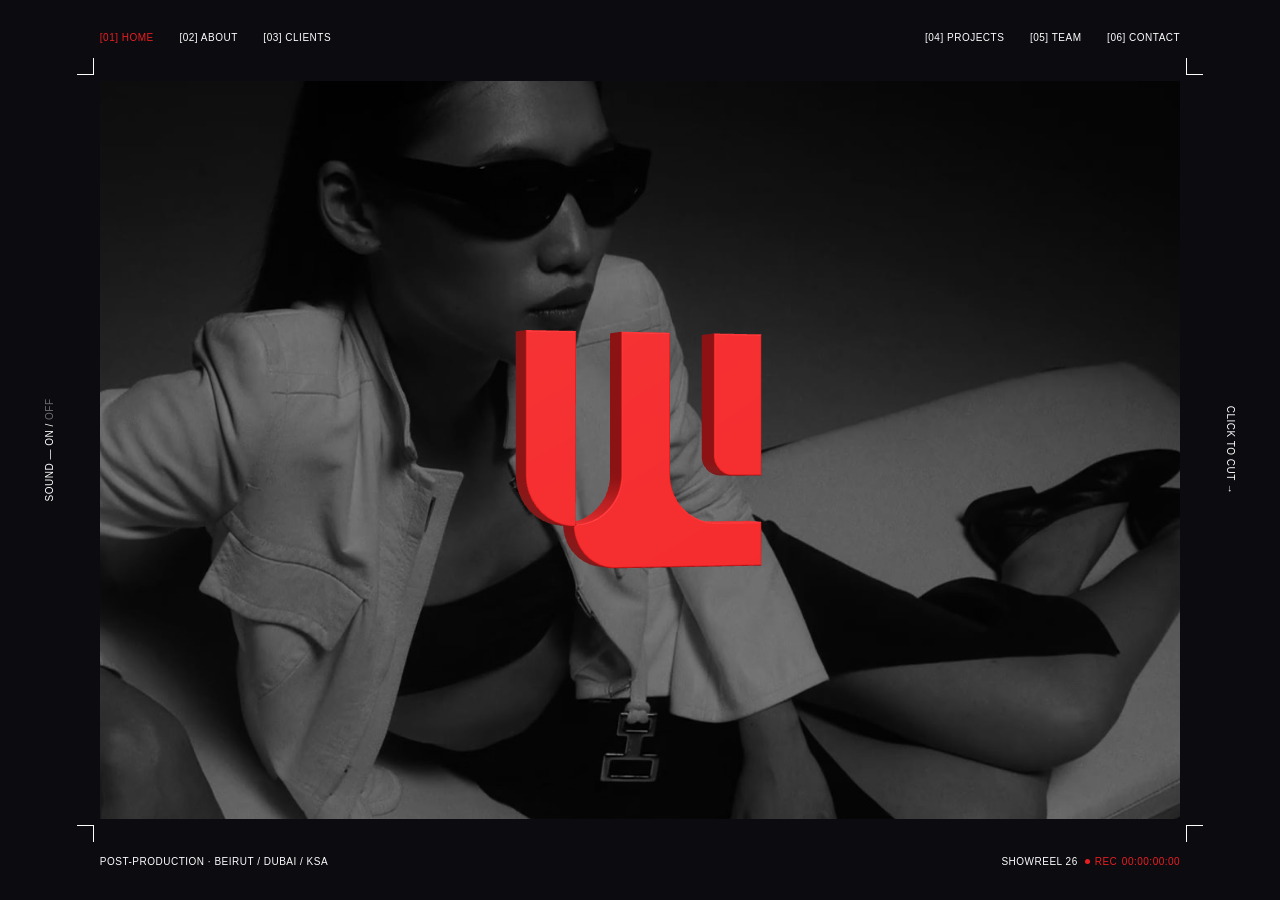
==== commit 3fc88eb6: "Brand red #E91E22 everywhere (About, accents, red folders, dashboard), 3D logo upright with its fron" ====
--- a/index.html
+++ b/index.html
@@ -63,9 +63,14 @@
         <div class="plate__cubes" id="cubes" aria-hidden="true"></div>   <!-- red blocks lock the photo, then crack open -->
         <figcaption id="ch-cap"></figcaption>
       </figure>
+      <!-- the chosen chapter's line, typed out beside the picture, and a timeline ruler with the playhead on that chapter -->
+      <div class="chline" id="chline" aria-live="polite">
+        <p class="chline__meta" id="chline-meta"></p>
+        <p class="chline__text" id="chline-text"></p>
+      </div>
+      <div class="scrub" id="scrub" aria-hidden="true"><i class="scrub__head" id="scrub-head"></i></div>
       <a class="about__back" href="#home" data-go="home">← [01] Home</a>
       <span class="about__hint">Pick a chapter</span>
-      <!-- temporary: compare the two photo reveals -->
     </div>
 
     <!-- A chapter's own page. History = a timeline: the playhead runs along it and each date cuts in as it passes. -->
--- a/css/site.css
+++ b/css/site.css
@@ -15,7 +15,7 @@
 }
 :root {
   --bg: #0b0b10;                 /* the dark around the frame */
-  --red: rgb(214 40 34);
+  --red: #e91e22;   /* brand red, Whiplash guidelines 2026 (RGB 233, 30, 34) */
   --ink: #fff;
   --mx: 7.8vw;                   /* frame margin, left/right */
   --my: 9vh;                     /* frame margin, top/bottom */
@@ -81,9 +81,9 @@
 /* ---------- [02] About ----------
    Opens from the logo: the logo grows until its red fills the screen, and this red page
    spreads out of it (a circle from the centre). Closing runs the same thing backwards. */
-:root { --page-red: #ab231b;   /* = the 3D logo's lit red, so the flood hands over without a colour change */ --ax: 5.7vw; --row: min(6.75vw, 12.2vh); }
+:root { --page-red: #e91e22;   /* brand red = the 3D logo's lit front face, so the flood hands over without a colour change */ --ax: 5.7vw; --row: min(6.75vw, 12.2vh); --pitch: calc(var(--row) * 1.32); }   /* --pitch: one chapter line plus the air between lines */
 .nav { z-index: 6; transition: left .7s cubic-bezier(.6, 0, .2, 1), right .7s cubic-bezier(.6, 0, .2, 1), color .3s; }
-body[data-scene=about] .nav { left: var(--ax); right: 6vw; color: #0a0a0c; }
+body[data-scene=about] .nav { color: #0a0a0c; }   /* same place as on the homepage; only the colour changes */
 body[data-scene=about] .nav a:hover, body[data-scene=about] .nav a[aria-current=page] { color: #fff; }
 .logo { transition: opacity .25s; }
 body:not([data-scene=home]):not([data-scene=about]):not(.is-opening) .logo { opacity: 0; }   /* on About it waits, full-screen, under the page */
@@ -100,8 +100,9 @@
 .about.is-detail 
 /* chapters: three rows show; the list slides when you go past them */
 .about__list { position: absolute; inset: 0; }
-.chapters { position: absolute; left: var(--ax); top: 15.6vh; height: calc(var(--row) * 3); width: 62vw; overflow: hidden; }
+.chapters { position: absolute; left: var(--ax); top: calc(15.6vh - (var(--pitch) - var(--row)) / 2); height: calc(var(--pitch) * 3); width: 62vw; overflow: hidden; }
 .chapters__track { transition: transform .6s cubic-bezier(.6, 0, .2, 1); }
+.chapters .ch { height: var(--pitch); }   /* the first word stays where it was; the others move down a little */
 .ch { display: flex; align-items: center; height: var(--row); width: 100%; text-align: left; color: #0a0a0c; transition: color .2s; }
 .ch__n { width: 5vw; flex: none; font-size: clamp(11px, 1vw, 24px); letter-spacing: .02em; }
 .ch__t { display: block; overflow: hidden; height: var(--row); pointer-events: none; }
@@ -135,6 +136,20 @@
 .plate__cubes.is-scanning .plate__scan { animation: scanDown .75s cubic-bezier(.5, 0, .5, 1) forwards; }
 @keyframes scanDown { 0% { transform: translateY(0); opacity: 1; } 92% { opacity: 1; } 100% { transform: translateY(100%); opacity: 0; } }
 .plate figcaption { position: absolute; left: 0; top: calc(100% + 2.2vh); white-space: nowrap; }
+/* the chosen chapter's line, right-aligned against the picture, typed out with a white block cursor */
+.chline { position: absolute; right: calc(100vw - 67.2vw + 1.6vw); bottom: 14.6vh; text-align: right; pointer-events: none; }
+.chline__meta { margin: 0 0 2.4vh; font-size: var(--ui); font-weight: 500; letter-spacing: .05em; text-transform: uppercase; line-height: 1; color: #0a0a0c; }
+.chline__text { margin: 0; font-size: min(2.95vw, 5.4vh); font-weight: 400; line-height: 1.1; letter-spacing: -.01em; color: #0a0a0c; white-space: nowrap; }   /* lines break only where the dashboard says */
+.chline__text .is-hi { color: #fff; }
+.chline__cur { display: inline-block; width: .42em; height: .82em; margin-left: .08em; vertical-align: -.06em; background: #fff; animation: curBlink 1s steps(1) infinite; }
+@keyframes curBlink { 50% { opacity: 0; } }
+/* a timeline ruler under it; the playhead stands on the chosen chapter */
+.scrub { position: absolute; left: calc(var(--ax) + 3.9vw); right: calc(100vw - 67.2vw + 1.6vw); bottom: 9.4vh; height: 14px; border-bottom: 1px solid #0a0a0c; pointer-events: none; }
+.scrub b { position: absolute; bottom: 0; width: 1px; height: 6px; background: #0a0a0c; }
+.scrub b.is-long { height: 11px; }
+.scrub__head { position: absolute; bottom: -9px; width: 2px; height: 32px; margin-left: -1px; background: #fff; transition: left .6s cubic-bezier(.6, 0, .2, 1); }
+.about:not(.is-in) .chline, .about:not(.is-in) .scrub { opacity: 0; }
+.chline, .scrub { transition: opacity .4s ease .2s; }
 
 /* hover on a chapter: the word swells and its letters shuffle (js/site.js → scramble) */
 .about.is-in .ch.is-hover .ch__t > span { transform: scale(1.075); }
@@ -154,7 +169,7 @@
 .about.is-detail .about__list .ch .ch__t > span { transition: transform .5s cubic-bezier(.7, 0, .3, 1), color .3s; transition-delay: 0s; }
 .about.is-detail .about__list .ch:not(.is-picked) .ch__t > span { transform: translateY(-105%); }
 .about.is-detail .about__list .ch.is-picked .ch__t > span { transform: none; }
-.about.is-detail .about__list .ch:not(.is-picked) .ch__n, .about.is-detail .plate, .about.is-detail .about__sub, .about.is-detail .about__hint, .about.is-detail .about__back { opacity: 0; transition: opacity .35s; }
+.about.is-detail .about__list .ch:not(.is-picked) .ch__n, .about.is-detail .plate, .about.is-detail .about__sub, .about.is-detail .about__hint, .about.is-detail .about__back, .about.is-detail .chline, .about.is-detail .scrub { opacity: 0; transition: opacity .35s; }
 .about.is-detail-on .about__list { visibility: hidden; }
 
 .hist { position: absolute; inset: 0; color: #0a0a0c; }
@@ -224,6 +239,8 @@
 .city { cursor: pointer; outline: none; }
 .city__mark { fill: var(--page-red); }
 .city text { font-size: 26px; font-weight: 700; text-transform: uppercase; fill: #0a0a0c; letter-spacing: .01em; }
+/* a thin backing in the land's colour, so a name that runs past the coast (Dubai) still reads, red included */
+.city text { paint-order: stroke fill; stroke: #f0f0f5; stroke-width: 12px; stroke-linejoin: round; }
 .city > * { opacity: 0; transition: opacity .3s; }
 .city .city__mark { transform-box: fill-box; }
 .city.is-on > * { opacity: 1; }
@@ -337,7 +354,7 @@
 .try.is-in .try__handle { transform: none; }
 .try__handle svg { width: 52%; fill: #fff; transition: transform .2s; }
 .try__split:hover .try__handle svg, .try.is-dragging .try__handle svg { transform: scaleX(1.25); }
-.try.is-dragging .try__handle { background: var(--red-hi, #e82c24); }
+.try.is-dragging .try__handle { background: var(--red-hi, #f2383c); }
 .try__split:focus-visible .try__handle { outline: 2px solid #fff; outline-offset: 3px; }
 
 .try__copy { position: absolute; left: var(--ax); bottom: 9.3vh; z-index: 3; color: #0a0a0c; pointer-events: none; }
@@ -426,7 +443,7 @@
 .hcur.is-on { opacity: 1; }
 .hc--razor { display: block; }
 /* Razor: an edit playhead across the reel; click opens the film full screen from that point */
-.rz-line { position: absolute; left: 0; top: 0; width: 1.5px; margin-left: -.75px; background: var(--red); box-shadow: 0 0 10px rgb(214 40 34 / .6); }
+.rz-line { position: absolute; left: 0; top: 0; width: 1.5px; margin-left: -.75px; background: var(--red); box-shadow: 0 0 10px rgb(233 30 34 / .6); }
 .rz-line::before, .rz-line::after { content: ""; position: absolute; left: -5px; border: 6px solid transparent; }
 .rz-line::before { top: 0; border-top: 8px solid var(--red); }
 .rz-line::after { bottom: 0; border-bottom: 8px solid var(--red); }
@@ -487,12 +504,15 @@
 }
 @media (max-width: 760px) {
   :root { --ax: 18px; --row: 11.4vw; }
-  body[data-scene=about] .nav { right: 18px; }
   .about__sub { top: 104px; }
   .chapters { top: 128px; width: calc(100vw - 36px); }
   .ch__n { width: 44px; }
   .plate { left: auto; right: 18px; top: calc(128px + 11.4vw * 3 + 22px); width: 46vw; height: 58vw; }
   .plate figcaption { top: calc(100% + 10px); left: auto; right: 0; }
+  .scrub { display: none; }
+  .chline { left: 18px; right: 18px; bottom: 64px; max-width: none; text-align: left; }
+  .chline__text { font-size: 22px; white-space: normal; }
+  .chline__meta { margin-bottom: 10px; }
   .about__back { bottom: 22px; } .about__hint { right: 18px; bottom: 22px; }
   }
 @media (max-width: 760px) {
--- a/css/desk.css
+++ b/css/desk.css
@@ -42,7 +42,7 @@
 
 /* ---------- folder icon ---------- */
 /* a folder marked red in the dashboard (e.g. Awards): the logo's red instead of Finder blue */
-.is-red { --f-back: #8a1a14; --f-front: #ab231b; --f-edge: #d0493f; }
+.is-red { --f-back: #b3131a; --f-front: #e91e22; --f-edge: #f4666a; }
 .ficon { display: grid; justify-items: center; gap: 1.1vh; padding: 6px; border-radius: 8px; color: #fff; font: inherit; cursor: default; }
 .ficon svg { width: 100%; height: auto; display: block; filter: drop-shadow(0 6px 14px rgb(0 0 0 / .28)); transition: transform .25s cubic-bezier(.3, 1.5, .5, 1); }
 .ficon__label { padding: 2px 8px; border-radius: 5px; font-weight: 500; text-transform: uppercase; letter-spacing: .01em; line-height: 1.25; text-align: center; text-shadow: 0 1px 3px rgb(0 0 0 / .5); }
@@ -147,9 +147,9 @@
 .ql__bar button, .ql__bar a { color: #fff; padding: 4px 10px; border-radius: 6px; font-size: 12.5px; white-space: nowrap; text-decoration: none; }
 .ql__bar button:hover, .ql__bar a:hover { background: rgb(255 255 255 / .1); }
 .ql__bar .ql__film { background: var(--red); }
-.ql__bar .ql__film:hover { background: #e83a30; }
-.ql__media { position: relative; background: #000; aspect-ratio: 16 / 9; flex: none; max-height: 62vh; }
-.ql__media video, .ql__media img { width: 100%; height: 100%; object-fit: contain; display: block; }
+.ql__bar .ql__film:hover { background: #f2383c; }
+.ql__media { position: relative; background: #000; flex: none; align-self: stretch; width: 100%; height: min(62vh, calc(min(64vw, 1100px) * 9 / 16)); }   /* explicit size: with aspect-ratio + max-height Safari narrowed the box and pushed it left */
+.ql__media video, .ql__media img { position: absolute; inset: 0; width: 100%; height: 100%; object-fit: contain; object-position: 50% 50%; display: block; }   /* pinned to the box: Safari sized it from the film and left-aligned it */
 .ql__info { overflow: auto; padding: 18px 22px 22px; display: grid; grid-template-columns: 1.1fr 1fr; gap: 24px; font-size: 13.5px; line-height: 1.5; color: rgb(255 255 255 / .82); }
 .ql__info h2 { margin: 0 0 4px; font: 600 22px/1.15 var(--font); text-transform: uppercase; color: #fff; }
 .ql__info .ql__type { font-size: 12px; color: rgb(255 255 255 / .5); margin: 0 0 10px; }
@@ -177,6 +177,7 @@
   .fd__search { width: 34vw; }
   .fd__grid { grid-template-columns: repeat(2, 1fr); }
   .ql__win { width: calc(100vw - 20px); }
+  .ql__media { height: min(62vh, calc((100vw - 20px) * 9 / 16)); }
   .ql__info { grid-template-columns: 1fr; gap: 14px; }
 }
 @media (prefers-reduced-motion: reduce) { .desk, .desk * { transition-duration: .01ms !important; transition-delay: 0s !important; } }
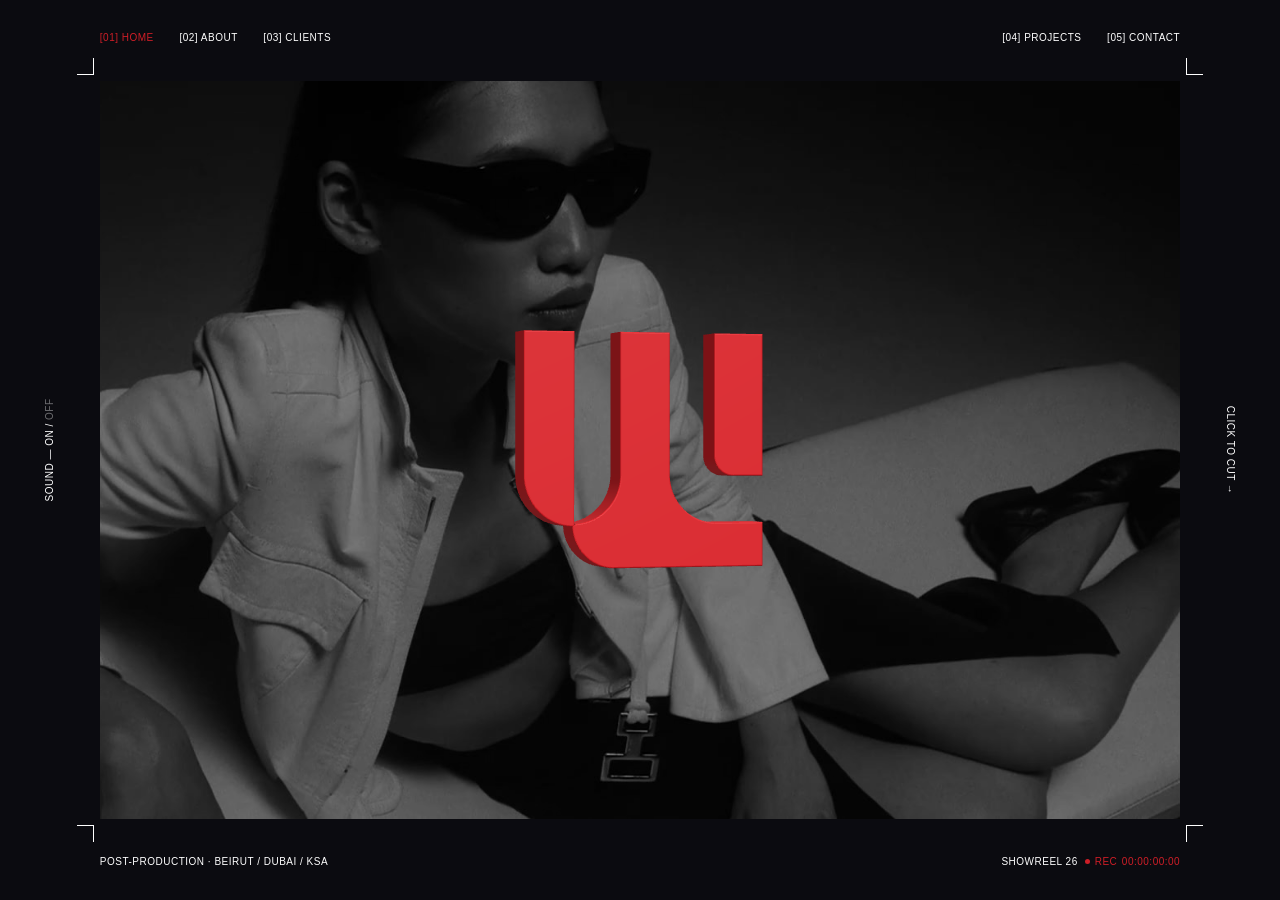
==== commit d03f4989: "Countries: rotatable dotted globe (drag, tap/hover cities, lines from Beirut with travelling dots, s" ====
--- a/index.html
+++ b/index.html
@@ -18,7 +18,6 @@
 
       <section class="scene" data-scene="clients"  aria-labelledby="nav-clients"  hidden><h2 class="scene__title">Clients</h2></section>
       <section class="scene" data-scene="projects" aria-labelledby="nav-projects" hidden><h2 class="scene__title">Projects</h2></section>
-      <section class="scene" data-scene="team"     aria-labelledby="nav-team"     hidden><h2 class="scene__title">Team</h2></section>
       <section class="scene" data-scene="contact"  aria-labelledby="nav-contact"  hidden><h2 class="scene__title">Contact</h2></section>
 
       <div class="cut" aria-hidden="true"></div>
@@ -41,8 +40,7 @@
       </div>
       <div class="nav__group nav__group--r">
         <a id="nav-projects" href="#projects" data-go="projects"><span>[04]</span> Projects</a>
-        <a id="nav-team"     href="#team"     data-go="team"><span>[05]</span> Team</a>
-        <a id="nav-contact"  href="#contact"  data-go="contact"><span>[06]</span> Contact</a>
+        <a id="nav-contact"  href="#contact"  data-go="contact"><span>[05]</span> Contact</a>
       </div>
     </nav>
 
@@ -86,24 +84,18 @@
 
     <!-- Countries = the map: the land grows out of Beirut, then the routes draw one by one. -->
     <div class="map" id="map" hidden>
+      <!-- the globe: drag to turn it, tap a city -->
+      <canvas class="globe" id="globe" aria-label="Globe: Beirut, with lines to the cities Whiplash works in"></canvas>
       <h2 class="map__word" id="map-word" aria-live="polite"><span class="map__ln"><span></span></span><span class="map__ln"><span></span></span></h2>
+      <div class="map__legend" aria-hidden="true">
+        <p>Drag to rotate · Tap a city</p>
+        <p><i class="map__key"></i>Worked there <i class="map__key map__key--dot"></i>To confirm</p>
+      </div>
       <div class="map__note">
-        <svg class="map__arrow" viewBox="0 0 290 157" aria-hidden="true"><path d="M0 66h212V0l78 78-78 79V91H0z"/></svg>
-        <p class="map__label">[02] About — <span data-text="countries.since">Since 20XX</span></p>
-        <p class="map__line" data-text="countries.line">Born in Beirut. Cutting for Dubai and KSA. Every frame intentional, every cut with weight.</p>
+        <p class="map__label">[02] About — Countries · <span id="map-count">8</span> cities · <span data-text="countries.since">Since 20XX</span></p>
+        <p class="map__line" id="map-line"></p>
+        <div class="map__cities" id="map-cities"></div>
       </div>
-      <svg class="map__svg" id="map-svg" viewBox="0 0 1140 1110" role="img" aria-label="Map: Beirut, with routes to Jeddah, Riyadh and Dubai">
-        <defs><g id="wl-mark"><path d="M0 0H21.2V82A21.2 21.2 0 0 1 0 60.8Z"/><path d="M42.7 0H63.9V60.6A21.4 21.4 0 0 0 85.3 82H106.6V100H39.3A18 18 0 0 1 21.3 82A21.4 21.4 0 0 0 42.7 60.6Z"/><path d="M85.4 0H106.6V60.6H93.4A8 8 0 0 1 85.4 52.6Z"/></g></defs>
-        <polygon class="map__land" points="170,20 245,11 365,23 448,115 640,295 670,388 735,478 763,548 791,502 795,578 910,569 922,512 985,490 988,548 1075,606 1127,655 1046,817 940,880 820,965 528,1090 463,1096 430,930 300,715 250,582 188,498 142,406 119,340 26,321 14,263 102,248 118,178 132,134 144,108 150,70"/>
-        <!-- drawn in this order: Jeddah, Riyadh, Dubai -->
-        <path class="map__route" data-to="jeddah" data-bend=".95 .29" d="M150 140 Q290 300 345 700"/>
-        <path class="map__route" data-to="riyadh" data-bend=".63 .10" d="M150 140 Q430 180 597 556"/>
-        <path class="map__route" data-to="dubai"  data-bend=".53 .10" d="M150 140 Q570 180 945 533"/>
-        <g class="city" data-city="beirut" data-name="Beirut" transform="translate(150 140)" tabindex="0"><use href="#wl-mark" class="city__mark" transform="translate(-11.7 -11) scale(.22)"/><text x="20" y="10">[01] Beirut</text></g>
-        <g class="city" data-city="dubai"  data-name="Dubai"  transform="translate(945 533)" tabindex="0"><use href="#wl-mark" class="city__mark" transform="translate(-11.7 -11) scale(.22)"/><text x="20" y="10">[02] Dubai</text></g>
-        <g class="city" data-city="riyadh" data-name="Riyadh" transform="translate(597 556)" tabindex="0"><use href="#wl-mark" class="city__mark" transform="translate(-11.7 -11) scale(.22)"/><text x="20" y="10">[03] Riyadh</text></g>
-        <g class="city" data-city="jeddah" data-name="Jeddah" transform="translate(345 700)" tabindex="0"><use href="#wl-mark" class="city__mark" transform="translate(-11.7 -11) scale(.22)"/><text x="20" y="10">[04] Jeddah</text></g>
-      </svg>
     </div>
 
 
@@ -152,7 +144,7 @@
     </div>
   </section>
 
-  <!-- [06] Contact. Comes in as seven dark strips; the WHIPLASH word is cut into the same seven strips. -->
+  <!-- [05] Contact. Comes in as seven dark strips; the WHIPLASH word is cut into the same seven strips. -->
   <section class="contact" id="contact" aria-labelledby="nav-contact" hidden>
     <div class="contact__shut" aria-hidden="true"><i style="--k:0"></i><i style="--k:1"></i><i style="--k:2"></i><i style="--k:3"></i><i style="--k:4"></i><i style="--k:5"></i><i style="--k:6"></i></div>
     <h2 class="sr-only">Whiplash</h2>
@@ -189,6 +181,8 @@
 
   <script src="admin/config.js"></script>
   <script src="js/logo3d.js" defer></script>
+  <script src="js/globe-land.js" defer></script>
+  <script src="js/globe.js" defer></script>
   <script src="js/site.js" defer></script>
   <script src="js/desk.js" defer></script>
 </body>
--- a/css/site.css
+++ b/css/site.css
@@ -15,7 +15,7 @@
 }
 :root {
   --bg: #0b0b10;                 /* the dark around the frame */
-  --red: #e91e22;   /* brand red, Whiplash guidelines 2026 (RGB 233, 30, 34) */
+  --red: #ce1e27;   /* brand red as the guidelines' swatch shows it (sRGB 206, 30, 39) */
   --ink: #fff;
   --mx: 7.8vw;                   /* frame margin, left/right */
   --my: 9vh;                     /* frame margin, top/bottom */
@@ -81,7 +81,7 @@
 /* ---------- [02] About ----------
    Opens from the logo: the logo grows until its red fills the screen, and this red page
    spreads out of it (a circle from the centre). Closing runs the same thing backwards. */
-:root { --page-red: #e91e22;   /* brand red = the 3D logo's lit front face, so the flood hands over without a colour change */ --ax: 5.7vw; --row: min(6.75vw, 12.2vh); --pitch: calc(var(--row) * 1.32); }   /* --pitch: one chapter line plus the air between lines */
+:root { --page-red: #ce1e27;   /* brand red = the 3D logo's lit front face, so the flood hands over without a colour change */ --ax: 5.7vw; --row: min(6.75vw, 12.2vh); --pitch: calc(var(--row) * 1.32); }   /* --pitch: one chapter line plus the air between lines */
 .nav { z-index: 6; transition: left .7s cubic-bezier(.6, 0, .2, 1), right .7s cubic-bezier(.6, 0, .2, 1), color .3s; }
 body[data-scene=about] .nav { color: #0a0a0c; }   /* same place as on the homepage; only the colour changes */
 body[data-scene=about] .nav a:hover, body[data-scene=about] .nav a[aria-current=page] { color: #fff; }
@@ -218,38 +218,31 @@
    The city name fills the left. On the right the land grows out of Beirut, then the routes
    draw one at a time (Jeddah, Riyadh, Dubai), each ending in a Whiplash mark. */
 .map { position: absolute; inset: 0; color: #0a0a0c; }
-.map__word { position: absolute; left: 6.7vw; top: 14.5vh; margin: 0; font-weight: 500; font-size: min(15.75vw, 27vh); line-height: .93; letter-spacing: -.02em; text-transform: uppercase; }
+.map__word { position: absolute; left: 6.7vw; top: 14.5vh; margin: 0; font-weight: 500; font-size: calc(min(15.75vw, 27vh) * var(--k, 1)); transition: font-size .4s cubic-bezier(.2, .9, .2, 1); line-height: .93; letter-spacing: -.02em; text-transform: uppercase; }
 .map__ln { display: block; overflow: hidden; padding-bottom: .04em; }
 .map__ln > span { display: block; transform: translateY(105%); transition: transform .9s cubic-bezier(.2, .9, .2, 1); }
 .map__ln:nth-child(2) > span { transition-delay: .12s; }
 .map.is-in .map__ln > span { transform: none; }
-.map__note { position: absolute; left: var(--ax); top: 74.3vh; width: 34vw; }
-.map__arrow { position: absolute; left: 1.8vw; top: 0; width: 12.2vw; height: auto; fill: #f0f0f5; transform: translateX(-140%); opacity: 0; transition: transform .9s cubic-bezier(.2, .9, .2, 1) .5s, opacity .3s .5s; }
-.map.is-in .map__arrow { transform: none; opacity: 1; animation: arrowNudge 2.6s ease-in-out 2.2s infinite; }
-@keyframes arrowNudge { 0%, 70%, 100% { transform: translateX(0); } 82% { transform: translateX(.7vw); } }
-.map__label { position: relative; margin: calc(2.77vw - 1.6em) 0 0; color: #fff; font-size: var(--ui); font-weight: 500; letter-spacing: .05em; text-transform: uppercase; line-height: 1; white-space: nowrap; }
-.map__line { position: relative; margin: 1.9vw 0 0; font-size: clamp(14px, 1.2vw, 28px); line-height: 1.25; font-weight: 500; max-width: 29vw; }
-.map__label, .map__line { opacity: 0; transform: translateY(10px); transition: opacity .5s .8s, transform .6s cubic-bezier(.2, .9, .2, 1) .8s; }
-.map.is-in .map__label, .map.is-in .map__line { opacity: 1; transform: none; }
-
-.map__svg { position: absolute; left: 47.5vw; top: 6.9vh; width: 47.9vw; height: 82.8vh; overflow: visible; }
-.map__land { fill: #f0f0f5; transform-box: view-box; transform-origin: 150px 140px; transform: scale(0); transition: transform 1s cubic-bezier(.3, 1.15, .4, 1) .15s; }
-.map.is-in .map__land { transform: none; }
-.map__route { fill: none; stroke: var(--page-red); stroke-width: 3.2; stroke-linecap: round; transition: stroke-dashoffset .85s cubic-bezier(.6, 0, .25, 1), opacity .25s, stroke-width .25s; }
-.city { cursor: pointer; outline: none; }
-.city__mark { fill: var(--page-red); }
-.city text { font-size: 26px; font-weight: 700; text-transform: uppercase; fill: #0a0a0c; letter-spacing: .01em; }
-/* a thin backing in the land's colour, so a name that runs past the coast (Dubai) still reads, red included */
-.city text { paint-order: stroke fill; stroke: #f0f0f5; stroke-width: 12px; stroke-linejoin: round; }
-.city > * { opacity: 0; transition: opacity .3s; }
-.city .city__mark { transform-box: fill-box; }
-.city.is-on > * { opacity: 1; }
-.city.is-on .city__mark { animation: markPop .5s cubic-bezier(.3, 1.6, .5, 1) both; }
-@keyframes markPop { from { opacity: 0; scale: .2; } to { opacity: 1; scale: 1; } }
-.city.is-picked text { fill: var(--page-red); }
-.map__svg.has-pick .map__route { opacity: .28; }
-.map__svg.has-pick .map__route.is-picked { opacity: 1; stroke-width: 4.6; }
-.city:focus-visible text { text-decoration: underline; }
+.map__word { color: #fff; pointer-events: none; z-index: 1; }
+/* the globe fills the page; everything else sits on top of it */
+.globe { position: absolute; inset: 0; width: 100%; height: 100%; display: block; touch-action: none; opacity: 0; transition: opacity .6s ease .2s; }
+.map.is-in .globe { opacity: 1; }
+.globe.is-grabbing { cursor: grabbing !important; }
+.map__legend { position: absolute; right: 6vw; top: 11vh; z-index: 1; pointer-events: none; text-align: right; font-size: var(--ui); font-weight: 500; letter-spacing: .05em; text-transform: uppercase; line-height: 1; color: #0a0a0c; opacity: 0; transition: opacity .5s 1.2s; }
+.map.is-in .map__legend { opacity: .75; }
+.map__legend p { margin: 0 0 8px; display: flex; justify-content: flex-end; align-items: center; gap: 8px; }
+.map__key { display: inline-block; width: 22px; border-top: 1.5px solid #0a0a0c; margin-left: 10px; }
+.map__key--dot { border-top-style: dotted; border-top-width: 2px; }
+.map__note { position: absolute; left: var(--ax); top: 73vh; right: 6vw; z-index: 1; }
+.map__label { margin: 0; color: #0a0a0c; font-size: var(--ui); font-weight: 500; letter-spacing: .05em; text-transform: uppercase; line-height: 1; white-space: nowrap; }
+.map__line { margin: 2.2vh 0 0; font-size: min(2.2vw, 4.1vh); line-height: 1.12; font-weight: 400; letter-spacing: -.01em; color: #0a0a0c; }
+.map__line .is-hi { color: #fff; }
+.map__cities { display: flex; flex-wrap: wrap; gap: 1.4vh 2.2vw; margin-top: 3.4vh; max-width: 64vw; }
+.map__cities button { font-size: var(--ui); font-weight: 500; letter-spacing: .05em; text-transform: uppercase; line-height: 1; color: #0a0a0c; padding: 2px 0; cursor: pointer; transition: color .2s; }
+.map__cities button em { font-style: normal; opacity: .55; }
+.map__cities button:hover, .map__cities button.is-picked { color: #fff; }
+.map__label, .map__line, .map__cities { opacity: 0; transform: translateY(10px); transition: opacity .5s .8s, transform .6s cubic-bezier(.2, .9, .2, 1) .8s; }
+.map.is-in .map__label, .map.is-in .map__line, .map.is-in .map__cities { opacity: 1; transform: none; }
 
 
 /* ---------- Services (dark page) ----------
@@ -354,7 +347,7 @@
 .try.is-in .try__handle { transform: none; }
 .try__handle svg { width: 52%; fill: #fff; transition: transform .2s; }
 .try__split:hover .try__handle svg, .try.is-dragging .try__handle svg { transform: scaleX(1.25); }
-.try.is-dragging .try__handle { background: var(--red-hi, #f2383c); }
+.try.is-dragging .try__handle { background: var(--red-hi, #df2e36); }
 .try__split:focus-visible .try__handle { outline: 2px solid #fff; outline-offset: 3px; }
 
 .try__copy { position: absolute; left: var(--ax); bottom: 9.3vh; z-index: 3; color: #0a0a0c; pointer-events: none; }
@@ -392,7 +385,7 @@
 .contact.is-solid .contact__shut { visibility: hidden; }
 
 .contact:not(.is-content) .wm { visibility: hidden; }   /* the word only appears once the dark page is in */
-.wm { position: absolute; left: 0; top: 13.97vh; width: 100vw; height: calc(93vw / 7.07); display: block; }
+.wm { position: absolute; left: 0; top: 13.97vh; width: 100vw; height: calc(93vw / 6.69); display: block; }
 .contact.is-wm-hover { cursor: crosshair; }
 
 .cta { position: absolute; margin: 0; left: var(--ax); top: 53.6vh; font-weight: 500; font-size: min(8.1vw, 14.4vh); line-height: .99; letter-spacing: -.015em; text-transform: uppercase; }
@@ -443,7 +436,7 @@
 .hcur.is-on { opacity: 1; }
 .hc--razor { display: block; }
 /* Razor: an edit playhead across the reel; click opens the film full screen from that point */
-.rz-line { position: absolute; left: 0; top: 0; width: 1.5px; margin-left: -.75px; background: var(--red); box-shadow: 0 0 10px rgb(233 30 34 / .6); }
+.rz-line { position: absolute; left: 0; top: 0; width: 1.5px; margin-left: -.75px; background: var(--red); box-shadow: 0 0 10px rgb(206 30 39 / .6); }
 .rz-line::before, .rz-line::after { content: ""; position: absolute; left: -5px; border: 6px solid transparent; }
 .rz-line::before { top: 0; border-top: 8px solid var(--red); }
 .rz-line::after { bottom: 0; border-bottom: 8px solid var(--red); }
@@ -529,14 +522,15 @@
   .tl__head { display: none; }
   .dfoot { left: 18px; right: 18px; top: auto; bottom: 0; height: 58px; background: var(--page-red); }
   .hist { padding-bottom: 70px; }
-  .map { overflow-y: auto; padding: 118px 18px 76px; }
-  .map__word { position: static; font-size: 25vw; }
-  .map__svg { position: static; display: block; width: 100%; height: auto; margin-top: 10px; }
-  .map__note { position: relative; left: 0; top: 0; width: auto; margin-top: 18px; }
-  .map__arrow { left: 8px; width: 34vw; }
-  .map__label { margin-top: calc(34vw * .42 - 1.6em); }
-  .map__line { max-width: none; margin-top: 5.5vw; font-size: 16px; }
-  .city text { font-size: 40px; }
+  .map { overflow-y: auto; padding: 118px 18px 120px; }
+  .map__word { position: static; font-size: calc(25vw * var(--k, 1)); }
+  .map:not([hidden]) { display: flex; flex-direction: column; }
+  .map__word { order: 1; } .map__note { order: 3; }
+  .globe { order: 2; position: relative; inset: auto; height: 92vw; flex: none; margin-top: 10px; }
+  .map__legend { display: none; }
+  .map__note { position: relative; left: 0; top: 0; right: auto; margin-top: 14px; }
+  .map__line { font-size: 20px; }
+  .map__cities { max-width: none; gap: 10px 16px; margin-top: 16px; }
   .hist__chapters { display: none; }
 }
 @media (max-width: 760px) {
@@ -559,7 +553,7 @@
 @media (max-width: 760px) {
   body[data-scene=contact] .nav { right: 18px; }
   .contact { overflow-y: auto; }
-  .wm { height: calc((100vw - 24px) / 7.07); top: 120px; }
+  .wm { height: calc((100vw - 24px) / 6.69); top: 120px; }
   .cta { position: relative; left: 0; top: 0; margin: calc(120px + 26vw) 18px 0; font-size: 14.5vw; }
   .offices { position: relative; left: 0; right: 0; top: 0; margin: 28px 18px 0; }
   .offices li { grid-template-columns: 80px 1fr auto; height: 46px; }
--- a/css/desk.css
+++ b/css/desk.css
@@ -42,7 +42,7 @@
 
 /* ---------- folder icon ---------- */
 /* a folder marked red in the dashboard (e.g. Awards): the logo's red instead of Finder blue */
-.is-red { --f-back: #b3131a; --f-front: #e91e22; --f-edge: #f4666a; }
+.is-red { --f-back: #9e141b; --f-front: #ce1e27; --f-edge: #e2555b; }
 .ficon { display: grid; justify-items: center; gap: 1.1vh; padding: 6px; border-radius: 8px; color: #fff; font: inherit; cursor: default; }
 .ficon svg { width: 100%; height: auto; display: block; filter: drop-shadow(0 6px 14px rgb(0 0 0 / .28)); transition: transform .25s cubic-bezier(.3, 1.5, .5, 1); }
 .ficon__label { padding: 2px 8px; border-radius: 5px; font-weight: 500; text-transform: uppercase; letter-spacing: .01em; line-height: 1.25; text-align: center; text-shadow: 0 1px 3px rgb(0 0 0 / .5); }
@@ -147,7 +147,7 @@
 .ql__bar button, .ql__bar a { color: #fff; padding: 4px 10px; border-radius: 6px; font-size: 12.5px; white-space: nowrap; text-decoration: none; }
 .ql__bar button:hover, .ql__bar a:hover { background: rgb(255 255 255 / .1); }
 .ql__bar .ql__film { background: var(--red); }
-.ql__bar .ql__film:hover { background: #f2383c; }
+.ql__bar .ql__film:hover { background: #df2e36; }
 .ql__media { position: relative; background: #000; flex: none; align-self: stretch; width: 100%; height: min(62vh, calc(min(64vw, 1100px) * 9 / 16)); }   /* explicit size: with aspect-ratio + max-height Safari narrowed the box and pushed it left */
 .ql__media video, .ql__media img { position: absolute; inset: 0; width: 100%; height: 100%; object-fit: contain; object-position: 50% 50%; display: block; }   /* pinned to the box: Safari sized it from the film and left-aligned it */
 .ql__info { overflow: auto; padding: 18px 22px 22px; display: grid; grid-template-columns: 1.1fr 1fr; gap: 24px; font-size: 13.5px; line-height: 1.5; color: rgb(255 255 255 / .82); }
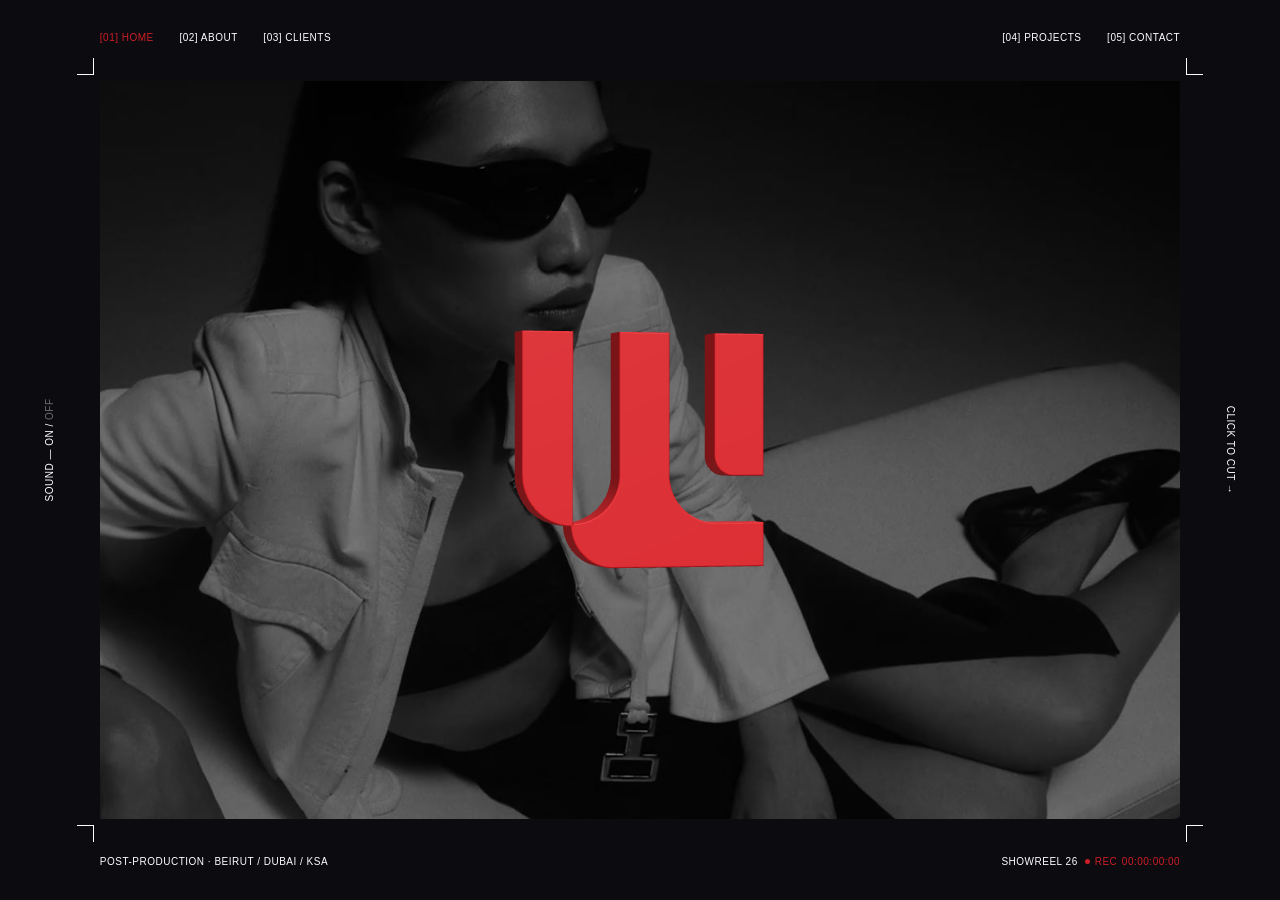
==== commit 3fcea3bc: "Clients: editing-timeline page (tracks per folder, client clips on a years ruler, playing playhead t" ====
--- a/index.html
+++ b/index.html
@@ -144,6 +144,18 @@
     </div>
   </section>
 
+  <!-- [03] Clients: an editing timeline. Each client is a clip on a track; the bar underneath zooms and moves it. -->
+  <section class="tlc" id="tlc" hidden aria-label="Clients">
+    <div class="tlc__area">
+      <div class="tlc__ruler"></div>
+      <div class="tlc__rows"></div>
+      <div class="tlc__head" aria-hidden="true"></div>
+    </div>
+    <div class="tlc__bar" aria-label="Zoom"><div class="tlc__win"><i class="tlc__h tlc__h--l"></i><i class="tlc__h tlc__h--r"></i></div></div>
+    <p class="tlc__hint">Pinch or ⌘ + scroll to zoom · Swipe to move · Drag the playhead</p>
+    <div class="tlc__ctl"><button type="button" data-z="out">− Zoom out</button><button type="button" data-z="in">+ Zoom in</button><button type="button" data-z="fit">Fit all</button><button type="button" data-z="play">Pause</button></div>
+  </section>
+
   <!-- [05] Contact. Comes in as seven dark strips; the WHIPLASH word is cut into the same seven strips. -->
   <section class="contact" id="contact" aria-labelledby="nav-contact" hidden>
     <div class="contact__shut" aria-hidden="true"><i style="--k:0"></i><i style="--k:1"></i><i style="--k:2"></i><i style="--k:3"></i><i style="--k:4"></i><i style="--k:5"></i><i style="--k:6"></i></div>
@@ -183,6 +195,7 @@
   <script src="js/logo3d.js" defer></script>
   <script src="js/globe-land.js" defer></script>
   <script src="js/globe.js" defer></script>
+  <script src="js/clients.js" defer></script>
   <script src="js/site.js" defer></script>
   <script src="js/desk.js" defer></script>
 </body>
--- a/css/site.css
+++ b/css/site.css
@@ -386,7 +386,6 @@
 
 .contact:not(.is-content) .wm { visibility: hidden; }   /* the word only appears once the dark page is in */
 .wm { position: absolute; left: 0; top: 13.97vh; width: 100vw; height: calc(93vw / 6.69); display: block; }
-.contact.is-wm-hover { cursor: crosshair; }
 
 .cta { position: absolute; margin: 0; left: var(--ax); top: 53.6vh; font-weight: 500; font-size: min(8.1vw, 14.4vh); line-height: .99; letter-spacing: -.015em; text-transform: uppercase; }
 .cta em { font-style: normal; color: var(--red); }
@@ -563,3 +562,47 @@
 }
 @media (hover: none) { .ring { display: none; } }
 @media (prefers-reduced-motion: reduce) { .rec i { animation: none; } .about, .about *, .about *::after { transition-duration: .01ms !important; transition-delay: 0s !important; } }
+
+/* ---------- [03] Clients: the editing timeline ---------- */
+.tlc { position: fixed; inset: 0; z-index: 5; background: #0a0a0c; color: #f0f0f5; -webkit-user-select: none; user-select: none; opacity: 0; transition: opacity .35s ease; }
+.tlc.is-in { opacity: 1; }
+.tlc__area { position: absolute; left: 20.5vw; right: 5.6vw; top: 12.5vh; bottom: 19vh; }
+.tlc__ruler { position: absolute; left: 0; right: 0; top: 0; height: 5vh; border-bottom: 1px solid rgb(240 240 245 / .35); cursor: ew-resize; }
+.tlc__tick { position: absolute; bottom: 0; width: 1px; height: 7px; background: rgb(240 240 245 / .45); }
+.tlc__tick.is-year { height: 13px; background: rgb(240 240 245 / .8); }
+.tlc__tick.is-minor { height: 5px; background: rgb(240 240 245 / .3); }
+.tlc__yr { position: absolute; bottom: 15px; margin-left: 5px; font-size: var(--ui); font-weight: 600; letter-spacing: .04em; line-height: 1; white-space: nowrap; }
+.tlc__yr.is-faint { opacity: .45; }
+.tlc__rows { position: absolute; left: 0; right: 0; top: 6.5vh; bottom: 0; display: flex; flex-direction: column; }
+.tlc__row { position: relative; flex: 1; border-bottom: 1px solid rgb(240 240 245 / .08); }
+.tlc__row--a { flex: .75; border-bottom: 0; }
+.tlc__lab { position: absolute; right: calc(100% + 2vw); width: 14vw; top: 50%; transform: translateY(-50%); font-size: var(--ui); font-weight: 600; letter-spacing: .05em; text-transform: uppercase; line-height: 1; white-space: nowrap; }
+.tlc__lab b { color: var(--red); font-weight: 600; margin-right: .4em; }
+.tlc__lane { position: absolute; inset: 0; overflow: hidden; }
+.tlc__clip { position: absolute; top: 20%; height: 60%; display: flex; align-items: center; padding: 0 1vw; border: 2px solid rgb(240 240 245 / .85); background: #0a0a0c; color: #f0f0f5; font-size: min(1.3vw, 2.5vh); font-weight: 600; letter-spacing: -.01em; text-transform: uppercase; white-space: nowrap; overflow: hidden; cursor: pointer; transition: background .15s, border-color .15s; }
+.tlc__clip span { overflow: hidden; text-overflow: clip; }
+.tlc__clip:hover { border-color: #fff; background: #17171b; }
+.tlc__clip.is-on { background: var(--red); border-color: var(--red); color: #fff; }
+.tlc__wave { position: absolute; left: 0; top: 18%; width: 100%; height: 64%; display: block; }
+.tlc__head { position: absolute; top: 2.6vh; bottom: 0; width: 2px; margin-left: -1px; background: var(--red); cursor: ew-resize; z-index: 2; }
+.tlc__head::before { content: ""; position: absolute; left: -7px; top: -2px; border: 8px solid transparent; border-top: 10px solid var(--red); border-bottom: 0; }
+.tlc__head::after { content: ""; position: absolute; left: -8px; right: -8px; top: 0; bottom: 0; }   /* easier to grab */
+.tlc__bar { position: absolute; left: 20.5vw; right: 5.6vw; bottom: 10.5vh; height: 6px; border-radius: 6px; background: rgb(240 240 245 / .14); cursor: pointer; touch-action: none; }
+.tlc__win { position: absolute; top: 0; bottom: 0; border-radius: 6px; background: rgb(240 240 245 / .5); cursor: grab; }
+.tlc__h { position: absolute; top: 50%; width: 16px; height: 16px; margin: -8px 0 0 -8px; border-radius: 50%; background: #f0f0f5; cursor: ew-resize; box-shadow: 0 1px 6px rgb(0 0 0 / .5); }
+.tlc__h--l { left: 0; } .tlc__h--r { left: 100%; }
+.tlc__hint, .tlc__ctl { position: absolute; bottom: 4.2vh; margin: 0; font-size: var(--ui); font-weight: 600; letter-spacing: .05em; text-transform: uppercase; line-height: 1; }
+.tlc__hint { left: var(--ax, 5.7vw); opacity: .7; }
+.tlc__ctl { right: 5.6vw; display: flex; gap: 1.8vw; }
+.tlc__ctl button { cursor: pointer; transition: color .15s; }
+.tlc__ctl button:hover { color: var(--red); }
+.tlc.is-scrubbing, .tlc.is-scrubbing * { cursor: ew-resize !important; }
+@media (max-width: 760px) {
+  .tlc__area, .tlc__bar { left: 18px; right: 18px; }
+  .tlc__area { top: 118px; bottom: 150px; }
+  .tlc__lab { right: auto; left: 0; top: 4px; transform: none; width: auto; font-size: 9px; z-index: 1; }
+  .tlc__clip { top: 30%; height: 56%; font-size: 13px; padding: 0 8px; border-width: 1.5px; }
+  .tlc__bar { bottom: 92px; }
+  .tlc__hint { display: none; }
+  .tlc__ctl { left: 18px; right: 18px; bottom: 40px; justify-content: space-between; }
+}
